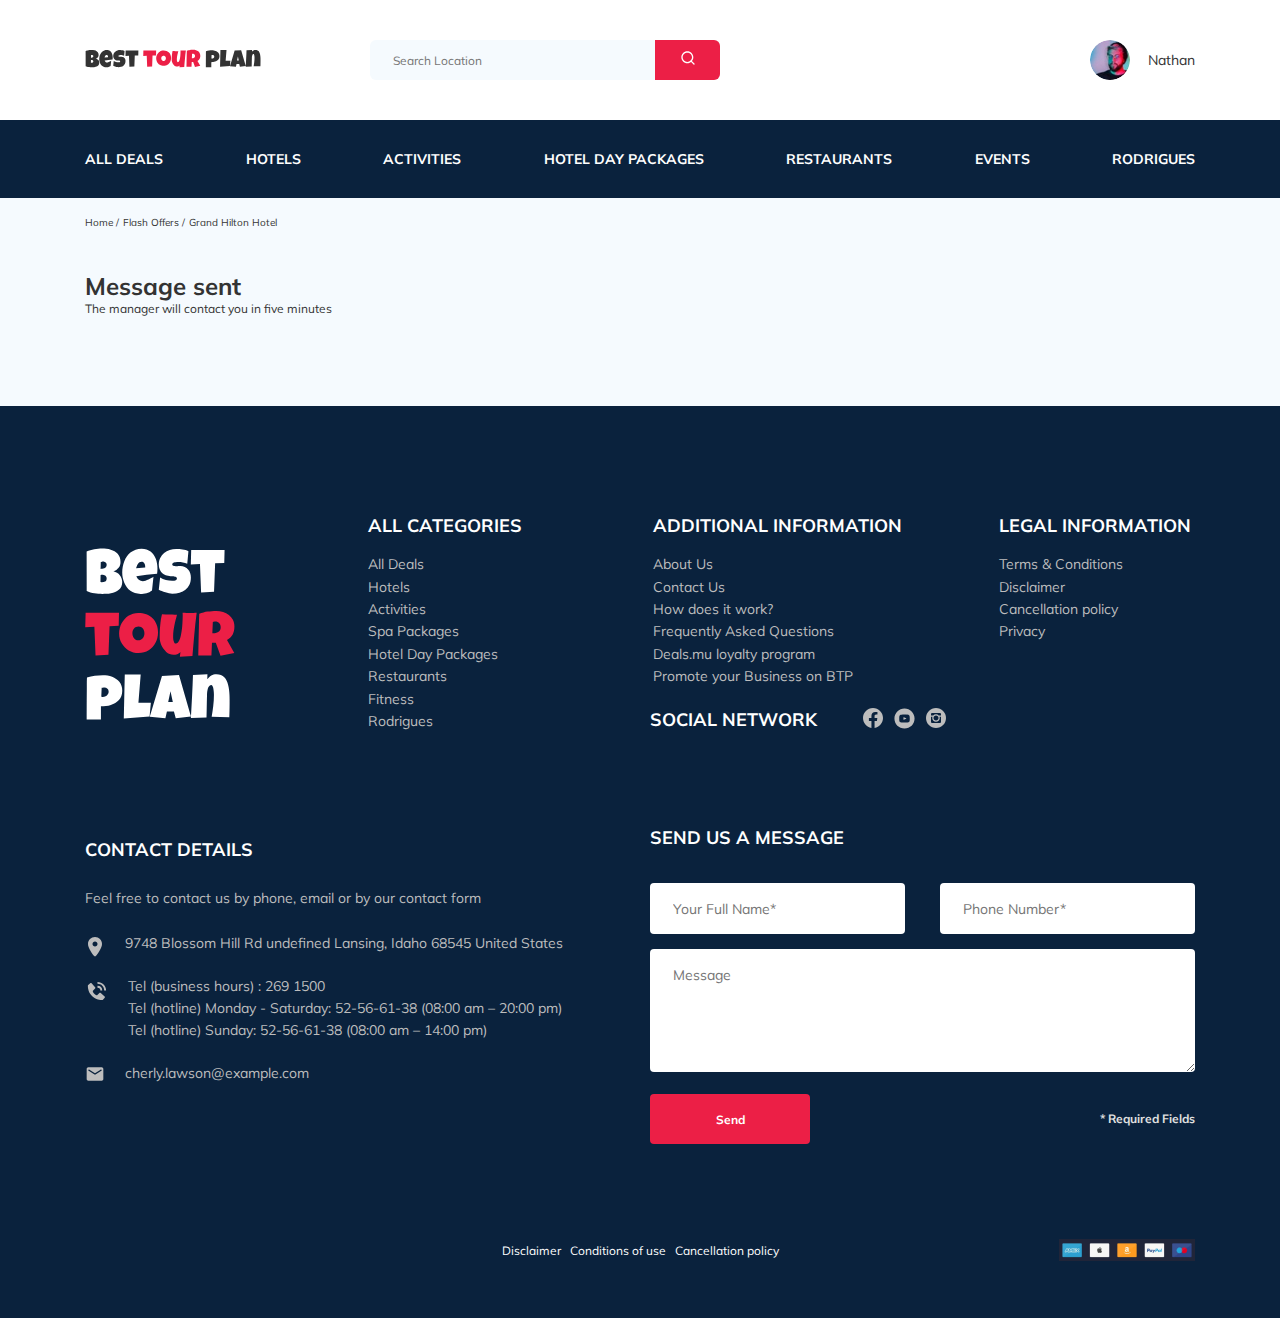
==== thankyou.html @ 899a1e01 "create: added file send to mail of php" ====
<!DOCTYPE html>
<html lang="en">
<head>
  <meta charset="UTF-8">
  <meta http-equiv="X-UA-Compatible" content="IE=edge">
  <meta name="viewport" content="width=device-width, initial-scale=1.0">
  <title>Best Tour Plan - Hotel Booking</title>
  <link rel="stylesheet" href="./css/swiper-bundle.min.css">
  <link rel="stylesheet" href="./css/style.css">
  <link rel="preconnect" href="https://fonts.gstatic.com">
  <link href="https://fonts.googleapis.com/css2?family=Mulish:wght@300;400;600;700&family=Nunito:wght@400;600;800&display=swap" rel="stylesheet">
</head>
<body>
  <header class="navbar navbar_mobile_fixed">
    <div class="container">
      <div class="navbar-top">
        <a href="#" class="logo">
          <img src="img/horizontal-logo.svg" alt="Logo: Best Tour Plan" class="logo__image">
        </a> 

        <form action="#" class="search navbar__search navbar__search_mobile_hidden">
          <input type="text" class="search__input" placeholder="Search Location">
          <button class="search__button">
            <img src="img/search.svg" alt="Icon: search">
          </button>
        </form>

        <a href="#" class="user navbar__user navbar__user_mobile_hidden">
          <img src="img/user.jpg" alt="avatar: Nathan" class="user__avatar">
          <span class="user__name ">Nathan</span>
        </a>

        <button class="menu-button navbar-top__menu-button">
          <span class="menu-button__line"></span>
          <span class="menu-button__line"></span>
          <span class="menu-button__line"></span>
        </button>

      </div>
    </div>
    <!-- /.container -->
    <div class="navbar-menu">
      <div class="container">
        <nav class="navbar-menu__nav">
          <ul class="navbar-menu__items">
            <li class="navbar-menu__item navbar-menu__item_mobile_visible">
              <a href="#" class="user navbar__user navbar__user_mobile_visible">
                <img src="img/user.jpg" alt="avatar: Nathan" class="user__avatar">
                <span class="user__name user__name_light">Nathan</span>
              </a>
            </li>
            <li class="navbar-menu__item navbar-menu__item_mobile_visible">
              <form action="#" class="search navbar__search navbar__search_mobile_visible">
                <input type="text" class="search__input" placeholder="Search Location">
                <button class="search__button">
                  <img src="img/search.svg" alt="Icon: search">
                </button>
              </form>
            </li>
            <li class="navbar-menu__item">
              <a href="#" class="navbar-menu__link">All Deals</a>
            </li>
            <li class="navbar-menu__item">
              <a href="#" class="navbar-menu__link">Hotels</a>
            </li>
            <li class="navbar-menu__item">
              <a href="#" class="navbar-menu__link">Activities</a>
            </li>
            <li class="navbar-menu__item">
              <a href="#" class="navbar-menu__link">Hotel Day Packages</a>
            </li>
            <li class="navbar-menu__item">
              <a href="#" class="navbar-menu__link">Restaurants</a>
            </li>
            <li class="navbar-menu__item">
              <a href="#" class="navbar-menu__link">Events</a>
            </li>
            <li class="navbar-menu__item">
              <a href="#" class="navbar-menu__link">Rodrigues</a>
            </li>
          </ul>
        </nav>
      </div>
    </div>
  </header>

<main class="main">
  <div class="container">

    <nav class="breadcramp">
      <ul class="breadcramp-list">
        <li class="breadcramp-list__item">
          <a href="#" class="breadcramp-list__link">Home</a>
        </li>
        <li class="breadcramp-list__item">
          <a href="#" class="breadcramp-list__link">Flash Offers</a>
        </li>
        <li class="breadcramp-list__item">
          Grand Hilton Hotel
        </li>
      </ul>
    </nav>
<!-- /.breadcramp -->
<section class="hotel">
  <div class="hotel__info hotel-info">
    <div class="hotel-info__info">
     
      <div class="hotel-info__text">
      
        <h1 class="hotel-info__title">Message sent</h1>
        
         </div>
         <p class="hotel-info__description">The manager will contact you in five minutes</p>
    </div>
    <!-- /.hotel-info__info -->

  </div>


</section>

  </div>

</main>
<!-- /.main -->










<footer class="footer">
  <div class="container">
    <div class="footer-wrapper">
      <a href="#" class="footer__logo"><img src="./img/vertical-logo.svg" alt="Logo: Best tour plan" class="logo footer__logo"></a>

      <div class="footer__list footer__categories">
        <h3 class="footer__title">ALL CATEGORIES</h3>
        <ul class="footer__ul">
          <li class="footer__item">
            <a href="#" class="footer__link">All Deals
          </a>
        </li>
          <li class="footer__item">
            <a href="#" class="footer__link">Hotels</a>
          </li>
          <li class="footer__item">
            <a href="#" class="footer__link">Activities</a>
          </li>
          <li class="footer__item">
            <a href="#" class="footer__link">Spa Packages</a>
          </li>
          <li class="footer__item">
            <a href="#" class="footer__link">Hotel Day Packages</a>
          </li>
          <li class="footer__item">
            <a href="#" class="footer__link">Restaurants</a>
          </li>
          <li class="footer__item">
            <a href="#" class="footer__link">Fitness</a>
          </li>
          <li class="footer__item">
            <a href="#" class="footer__link">Rodrigues</a>
          </li>
        </ul>
      </div>
      <!-- /.footer__list footer__categories -->
      <div class="footer__list footer__additional">
        <h3 class="footer__title">ADDITIONAL INFORMATION</h3>
        <ul class="footer__ul">
          <li class="footer__item">
            <a href="#" class="footer__link">About Us</a>
        </li>
          <li class="footer__item">
            <a href="#" class="footer__link">Contact Us</a>
          </li>
          <li class="footer__item">
            <a href="#" class="footer__link">How does it work?</a>
          </li>
          <li class="footer__item">
            <a href="#" class="footer__link">Frequently Asked Questions</a>
          </li>
          <li class="footer__item">
            <a href="#" class="footer__link">Deals.mu loyalty program</a>
          </li>
          <li class="footer__item">
            <a href="#" class="footer__link">Promote your Business on BTP</a>
          </li>
        </ul>
      </div>
      <!-- /.footer__list footer__additional -->
      <div class="footer__social footer__social-network">
        <h3 class="footer__title footer__title-inline">Social Network</h3>
        <div class="footer__social-links">
          <a href="https://www.facebook.com/" target="_blank" class="footer__link"><img src="./img/fb.svg" alt="Icon: Facebook"></a>
          <a href="https://www.youtube.com/" target="_blank" class="footer__link"><img src="./img/yt.svg" alt="Icon: YouTube"></a>
          <a href="https://www.instagram.com/" target="_blank" class="footer__link"><img src="./img/inst.svg" alt="Icon: Instagram"></a>
        </div>
        <!-- /.footer__social-links -->
      </div>
      <!-- /.footer__social-network -->
      <div class="footer__list footer__legal">
        <h3 class="footer__title">LEGAL INFORMATION</h3>
        <ul class="footer__ul">
          <li class="footer__item">
            <a href="#" class="footer__link">Terms & Conditions</a>
        </li>
          <li class="footer__item">
            <a href="#" class="footer__link">Disclaimer</a>
          </li>
          <li class="footer__item">
            <a href="#" class="footer__link">Cancellation policy</a>
          </li>
          <li class="footer__item">
            <a href="#" class="footer__link">Privacy</a>
          </li>
        </ul>
      </div>
      <!-- /.footer__list  footer__legal-->
      <div class="footer__contact-detalis">
        <h3 class="footer__title footer__title-contact">Contact Details</h3>
        <p class="footer__text">Feel free to contact us by phone, email or by our contact form</p>
        <ul class="footer__ul">
          <li class="footer__item footer__item-address">
            <div class="footer__item-wrapper">
              <img src="./img/map.svg" alt="Icon: Map" class="footer__icon">
            </div>
            9748 Blossom Hill Rd undefined Lansing, Idaho 68545 United States
          </li>
          <li class="footer__item footer__item-phone">
            <div class="footer__item-wrapper">
              <img src="./img/contact-phone-call.svg" alt="Icon: phone-call" class="footer__icon">
            </div>
            <div class="footer__phone">
              <a href="tel:2691500" class="footer__phone-call">Tel (business hours) : 269 1500</a>
              <a href="tel:52566138" class="footer__phone-call">Tel (hotline) Monday - Saturday: 52-56-61-38 (08:00 am – 20:00 pm)</a>
              <a href="tel:52566138" class="footer__phone-call">Tel (hotline) Sunday: 52-56-61-38 (08:00 am – 14:00 pm)</a> 
            </div>
            <!-- /.footer__phone -->

          </li>
          <li class="footer__item footer__item-mail">
            <div class="footer__item-wrapper">
              <img src="./img/email.svg" alt="Icon: Email" class="footer__icon">
            </div>
            <a href="mailto:cherly.lawson@example.com" class="footer__mail">cherly.lawson@example.com</a>
            
          </li>
        </ul>
      </div>
      <!-- /.footer__contact-detalis -->
      <div class="footer__contact-form">
        <h3 class="footer__title footer__title-form">Send us a message</h3>
        <form action="send.php" method="POST" class="footer__form">
          <input type="text" class="input footer__input" placeholder="Your Full Name*" name="name">
          <input type="text" class="input footer__input" placeholder="Phone Number*" name="phone">
          <textarea  cols="30" rows="10" class="footer__message" placeholder="Message" name="message"></textarea>
          <div class="footer__form_info">
            <button class="button footer__button" type="submit">Send</button>
            <span class="footer__required">* Required Fields</span>
          </div>


        </form>
      </div>
      <!-- /.footer__contact-form -->
      <div class="footer__info">
        <div class="footer__info-links">
          <a href="#" class="footer__link">Disclaimer</a>
          <a href="#" class="footer__link">Conditions of use</a>
          <a href="#" class="footer__link">Cancellation policy</a>
        </div>
        <img src="./img/pay.png" alt="Phpto: payment" class="footer__pay">
  
      </div>
    </div>

  </div>
  <!-- /.container -->
</footer>
<!-- /.footer -->

<script src="./js/swiper-bundle.min.js"></script>
<script src="https://ajax.googleapis.com/ajax/libs/jquery/1.11.0/jquery.min.js"></script>
<script src="./js/parallax.min.js"></script>
<script src="./js/main.js"></script>

</body>
</html>
---- css/style.css ----
/*! normalize.css v8.0.1 | MIT License | github.com/necolas/normalize.css */
/* Document
   ========================================================================== */
/**
 * 1. Correct the line height in all browsers.
 * 2. Prevent adjustments of font size after orientation changes in iOS.
 */
html {
  line-height: 1.15;
  /* 1 */
  -webkit-text-size-adjust: 100%;
  /* 2 */
}

/* Sections
   ========================================================================== */
/**
 * Remove the margin in all browsers.
 */
body {
  margin: 0;
}

/**
 * Render the `main` element consistently in IE.
 */
main {
  display: block;
}

/**
 * Correct the font size and margin on `h1` elements within `section` and
 * `article` contexts in Chrome, Firefox, and Safari.
 */
h1 {
  font-size: 2em;
  margin: 0.67em 0;
}

/* Grouping content
   ========================================================================== */
/**
 * 1. Add the correct box sizing in Firefox.
 * 2. Show the overflow in Edge and IE.
 */
hr {
  -webkit-box-sizing: content-box;
          box-sizing: content-box;
  /* 1 */
  height: 0;
  /* 1 */
  overflow: visible;
  /* 2 */
}

/**
 * 1. Correct the inheritance and scaling of font size in all browsers.
 * 2. Correct the odd `em` font sizing in all browsers.
 */
pre {
  font-family: monospace, monospace;
  /* 1 */
  font-size: 1em;
  /* 2 */
}

/* Text-level semantics
   ========================================================================== */
/**
 * Remove the gray background on active links in IE 10.
 */
a {
  background-color: transparent;
}

/**
 * 1. Remove the bottom border in Chrome 57-
 * 2. Add the correct text decoration in Chrome, Edge, IE, Opera, and Safari.
 */
abbr[title] {
  border-bottom: none;
  /* 1 */
  text-decoration: underline;
  /* 2 */
  -webkit-text-decoration: underline dotted;
          text-decoration: underline dotted;
  /* 2 */
}

/**
 * Add the correct font weight in Chrome, Edge, and Safari.
 */
b,
strong {
  font-weight: bolder;
}

/**
 * 1. Correct the inheritance and scaling of font size in all browsers.
 * 2. Correct the odd `em` font sizing in all browsers.
 */
code,
kbd,
samp {
  font-family: monospace, monospace;
  /* 1 */
  font-size: 1em;
  /* 2 */
}

/**
 * Add the correct font size in all browsers.
 */
small {
  font-size: 80%;
}

/**
 * Prevent `sub` and `sup` elements from affecting the line height in
 * all browsers.
 */
sub,
sup {
  font-size: 75%;
  line-height: 0;
  position: relative;
  vertical-align: baseline;
}

sub {
  bottom: -0.25em;
}

sup {
  top: -0.5em;
}

/* Embedded content
   ========================================================================== */
/**
 * Remove the border on images inside links in IE 10.
 */
img {
  border-style: none;
}

/* Forms
   ========================================================================== */
/**
 * 1. Change the font styles in all browsers.
 * 2. Remove the margin in Firefox and Safari.
 */
button,
input,
optgroup,
select,
textarea {
  font-family: inherit;
  /* 1 */
  font-size: 100%;
  /* 1 */
  line-height: 1.15;
  /* 1 */
  margin: 0;
  /* 2 */
}

/**
 * Show the overflow in IE.
 * 1. Show the overflow in Edge.
 */
button,
input {
  /* 1 */
  overflow: visible;
}

/**
 * Remove the inheritance of text transform in Edge, Firefox, and IE.
 * 1. Remove the inheritance of text transform in Firefox.
 */
button,
select {
  /* 1 */
  text-transform: none;
}

/**
 * Correct the inability to style clickable types in iOS and Safari.
 */
button,
[type="button"],
[type="reset"],
[type="submit"] {
  -webkit-appearance: button;
}

/**
 * Remove the inner border and padding in Firefox.
 */
button::-moz-focus-inner,
[type="button"]::-moz-focus-inner,
[type="reset"]::-moz-focus-inner,
[type="submit"]::-moz-focus-inner {
  border-style: none;
  padding: 0;
}

/**
 * Restore the focus styles unset by the previous rule.
 */
button:-moz-focusring,
[type="button"]:-moz-focusring,
[type="reset"]:-moz-focusring,
[type="submit"]:-moz-focusring {
  outline: 1px dotted ButtonText;
}

/**
 * Correct the padding in Firefox.
 */
fieldset {
  padding: 0.35em 0.75em 0.625em;
}

/**
 * 1. Correct the text wrapping in Edge and IE.
 * 2. Correct the color inheritance from `fieldset` elements in IE.
 * 3. Remove the padding so developers are not caught out when they zero out
 *    `fieldset` elements in all browsers.
 */
legend {
  -webkit-box-sizing: border-box;
          box-sizing: border-box;
  /* 1 */
  color: inherit;
  /* 2 */
  display: table;
  /* 1 */
  max-width: 100%;
  /* 1 */
  padding: 0;
  /* 3 */
  white-space: normal;
  /* 1 */
}

/**
 * Add the correct vertical alignment in Chrome, Firefox, and Opera.
 */
progress {
  vertical-align: baseline;
}

/**
 * Remove the default vertical scrollbar in IE 10+.
 */
textarea {
  overflow: auto;
}

/**
 * 1. Add the correct box sizing in IE 10.
 * 2. Remove the padding in IE 10.
 */
[type="checkbox"],
[type="radio"] {
  -webkit-box-sizing: border-box;
          box-sizing: border-box;
  /* 1 */
  padding: 0;
  /* 2 */
}

/**
 * Correct the cursor style of increment and decrement buttons in Chrome.
 */
[type="number"]::-webkit-inner-spin-button,
[type="number"]::-webkit-outer-spin-button {
  height: auto;
}

/**
 * 1. Correct the odd appearance in Chrome and Safari.
 * 2. Correct the outline style in Safari.
 */
[type="search"] {
  -webkit-appearance: textfield;
  /* 1 */
  outline-offset: -2px;
  /* 2 */
}

/**
 * Remove the inner padding in Chrome and Safari on macOS.
 */
[type="search"]::-webkit-search-decoration {
  -webkit-appearance: none;
}

/**
 * 1. Correct the inability to style clickable types in iOS and Safari.
 * 2. Change font properties to `inherit` in Safari.
 */
::-webkit-file-upload-button {
  -webkit-appearance: button;
  /* 1 */
  font: inherit;
  /* 2 */
}

/* Interactive
   ========================================================================== */
/*
 * Add the correct display in Edge, IE 10+, and Firefox.
 */
details {
  display: block;
}

/*
 * Add the correct display in all browsers.
 */
summary {
  display: list-item;
}

/* Misc
   ========================================================================== */
/**
 * Add the correct display in IE 10+.
 */
template {
  display: none;
}

/**
 * Add the correct display in IE 10.
 */
[hidden] {
  display: none;
}

* {
  -webkit-box-sizing: border-box;
          box-sizing: border-box;
}

body {
  font-family: "Mulish", sans-serif;
  font-size: 14px;
  background-color: #F5FAFE;
  color: #333333;
}

input {
  font-family: "Mulish", sans-serif;
}

.container {
  max-width: 1110px;
  margin: auto;
}

img {
  max-width: 100%;
}

.navbar {
  background-color: #ffffff;
}

.navbar-top {
  display: -webkit-box;
  display: -ms-flexbox;
  display: flex;
  -webkit-box-align: center;
      -ms-flex-align: center;
          align-items: center;
  -webkit-box-pack: justify;
      -ms-flex-pack: justify;
          justify-content: space-between;
  padding-top: 40px;
  padding-bottom: 40px;
}

.navbar-top__menu-button {
  display: none;
}

.navbar__search {
  margin-right: auto;
  margin-left: 108px;
}

.navbar-menu {
  background-color: #0A223D;
}

.navbar-menu__nav {
  padding: 31px 0;
}

.navbar-menu__items {
  list-style-type: none;
  margin: 0;
  padding: 0;
  display: -webkit-box;
  display: -ms-flexbox;
  display: flex;
  -webkit-box-align: center;
      -ms-flex-align: center;
          align-items: center;
  -webkit-box-pack: justify;
      -ms-flex-pack: justify;
          justify-content: space-between;
}

.navbar-menu__link {
  text-decoration: none;
  color: #FFFFFF;
  text-transform: uppercase;
  font-weight: bold;
}

.navbar-menu__item_mobile_visible {
  display: none;
}

.logo {
  width: 177px;
}

.search {
  display: -webkit-box;
  display: -ms-flexbox;
  display: flex;
  position: relative;
  overflow: hidden;
  border-radius: 6px;
  height: 40px;
}

.search__input {
  width: 350px;
  height: 100%;
  padding-left: 23px;
  padding-right: 75px;
  background: #F5FAFE;
  border: none;
  font-size: 12px;
  line-height: 15px;
  color: #333333;
}

.search__button {
  position: absolute;
  top: 0;
  right: 0;
  height: 100%;
  width: 65px;
  border: none;
  background-color: #EC1F46;
}

.user {
  display: -webkit-box;
  display: -ms-flexbox;
  display: flex;
  -webkit-box-align: center;
      -ms-flex-align: center;
          align-items: center;
  text-decoration: none;
}

.user__avatar {
  width: 40px;
  height: 40px;
  border-radius: 50%;
  -o-object-fit: cover;
     object-fit: cover;
}

.user__name {
  padding-left: 18px;
  font-size: 14px;
  line-height: 18px;
  color: #333333;
}

.breadcramp {
  padding-top: 18px;
  padding-bottom: 19px;
}

.breadcramp-list {
  display: -webkit-box;
  display: -ms-flexbox;
  display: flex;
  -webkit-box-align: center;
      -ms-flex-align: center;
          align-items: center;
  list-style: none;
  margin: 0;
  padding: 0;
}

.breadcramp-list__item {
  font-size: 10px;
  line-height: 13px;
}

.breadcramp-list__item:not(:last-child)::after {
  content: '/';
  margin-right: 4px;
}

.breadcramp-list__link {
  text-decoration: none;
  color: inherit;
}

.hotel {
  padding-top: 23px;
  padding-bottom: 70px;
}

.hotel-info {
  display: -webkit-box;
  display: -ms-flexbox;
  display: flex;
  -webkit-box-align: center;
      -ms-flex-align: center;
          align-items: center;
  -webkit-box-pack: justify;
      -ms-flex-pack: justify;
          justify-content: space-between;
  padding-bottom: 20px;
}

.hotel-info__stars {
  margin-bottom: 4px;
}

.hotel-info__text {
  display: -webkit-box;
  display: -ms-flexbox;
  display: flex;
  -webkit-box-align: center;
      -ms-flex-align: center;
          align-items: center;
  -ms-flex-wrap: wrap;
      flex-wrap: wrap;
}

.hotel-info__title {
  margin: 0;
  margin-right: 15px;
  font-size: 24px;
  line-height: 30px;
}

.hotel-info__description {
  margin: 0;
  font-size: 12px;
  line-height: 15px;
}

.hotel-info__offer {
  padding: 3px 9px;
  background-color: #EC1F46;
  border-radius: 3px;
  color: #FFFFFF;
  font-size: 10px;
  line-height: 13px;
}

.hotel-info__rating {
  display: -webkit-box;
  display: -ms-flexbox;
  display: flex;
  -webkit-box-orient: vertical;
  -webkit-box-direction: normal;
      -ms-flex-direction: column;
          flex-direction: column;
  -webkit-box-align: center;
      -ms-flex-align: center;
          align-items: center;
  padding: 9px 7px 6px 7px;
  background-color: #EC1F46;
  border-radius: 3px;
  color: #FFFFFF;
}

.hotel-lead {
  display: -webkit-box;
  display: -ms-flexbox;
  display: flex;
  -webkit-box-pack: justify;
      -ms-flex-pack: justify;
          justify-content: space-between;
}

.hotel-wrap {
  display: -webkit-box;
  display: -ms-flexbox;
  display: flex;
  -webkit-box-orient: vertical;
  -webkit-box-direction: normal;
      -ms-flex-direction: column;
          flex-direction: column;
  -webkit-box-pack: justify;
      -ms-flex-pack: justify;
          justify-content: space-between;
}

.stars {
  display: -webkit-box;
  display: -ms-flexbox;
  display: flex;
  width: 100%;
}

.stars__star {
  margin-right: 2px;
}

.rating__text {
  font-size: 8px;
  line-height: 10px;
}

.rating__counter {
  font-weight: bold;
  font-size: 14px;
  line-height: 18px;
}

.hotel-lead__container {
  width: 100%;
  height: 100%;
  position: relative;
  border-radius: 8px;
}

.hotel-lead__container::after {
  content: '';
  position: absolute;
  width: 100%;
  height: 100%;
  top: 0;
  bottom: 0;
  right: 0;
  left: 0;
  background: -webkit-gradient(linear, left top, left bottom, from(rgba(0, 122, 223, 0.48)), to(rgba(255, 255, 255, 0.128)));
  background: linear-gradient(180deg, rgba(0, 122, 223, 0.48) 0%, rgba(255, 255, 255, 0.128) 100%);
  z-index: 1;
}

.hotel-lead__slider {
  width: 728px;
  height: 450px;
}

.hotel-lead__slide {
  display: -webkit-box;
  display: -ms-flexbox;
  display: flex;
}

.hotel-lead__slide img {
  width: 100%;
  -o-object-fit: cover;
     object-fit: cover;
}

.slider-button {
  position: absolute;
  z-index: 2;
  top: 50%;
  -webkit-transform: translateY(-50%);
          transform: translateY(-50%);
  width: 30px;
  height: 30px;
  border: none;
  cursor: pointer;
  background-repeat: no-repeat;
  background-position: center;
  background-size: 10px;
  background-color: transparent;
}

.slider-button_navigate_next {
  right: 18px;
  background-image: url(../img/arrow-next.svg);
}

.slider-button_navigate_prev {
  left: 18px;
  background-image: url(../img/arrow-prev.svg);
}

.booking {
  background-color: #0A223D;
  width: 350px;
  min-height: 210px;
  padding: 29px 29px 26px 26px;
  border-radius: 8px;
  font-family: "Nunito", sans-serif;
  color: #FFFFFF;
}

.booking__info {
  display: -webkit-box;
  display: -ms-flexbox;
  display: flex;
  -webkit-box-pack: justify;
      -ms-flex-pack: justify;
          justify-content: space-between;
  -webkit-box-align: center;
      -ms-flex-align: center;
          align-items: center;
  margin-bottom: 9px;
}

.booking-price {
  display: -webkit-box;
  display: -ms-flexbox;
  display: flex;
  -webkit-box-orient: vertical;
  -webkit-box-direction: normal;
      -ms-flex-direction: column;
          flex-direction: column;
}

.booking-price__start {
  font-size: 10px;
  line-height: 14px;
}

.booking-price__pricetag {
  font-size: 24px;
  line-height: 33px;
}

.booking-price__per-room {
  font-size: 12px;
  line-height: 16px;
}

.booking__call-center {
  display: -webkit-box;
  display: -ms-flexbox;
  display: flex;
  -webkit-box-pack: justify;
      -ms-flex-pack: justify;
          justify-content: space-between;
  margin-bottom: 17px;
  font-size: 18px;
  line-height: 25px;
}

.booking__button {
  padding: 13px 84px;
  font-size: 14px;
  line-height: 19px;
  font-family: Nunito;
  border: none;
  background: #EC1F46;
  border-radius: 4px;
  color: #FFFFFF;
  cursor: pointer;
}

.call-center__number {
  text-decoration: none;
  color: inherit;
}

.call-center__icon {
  margin-right: 8px;
}

.person-room__text {
  -webkit-box-align: center;
      -ms-flex-align: center;
          align-items: center;
  display: -webkit-box;
  display: -ms-flexbox;
  display: flex;
  margin-bottom: 8px;
  font-size: 12px;
  line-height: 16px;
}

.person-room__icon {
  margin-right: 9px;
}

.person-room__icon-home {
  margin-right: 14px;
}

.map {
  width: 347px;
  height: 213px;
  border-radius: 10px;
}

iframe {
  width: 100%;
  height: 100%;
}

.other-packages {
  padding-top: 40px;
  padding-bottom: 70px;
}

.other-packages__title {
  font-weight: bold;
  font-size: 36px;
  line-height: 45px;
  text-align: center;
  text-transform: uppercase;
  margin: 0;
  margin-bottom: 65px;
}

.other-packages__offer {
  -webkit-box-ordinal-group: 0;
      -ms-flex-order: -1;
          order: -1;
  z-index: 2;
  padding: 3px 9px;
  background-color: #EC1F46;
  border-radius: 3px;
  color: #FFFFFF;
  font-size: 10px;
  line-height: 13px;
}

.other-packages__card {
  display: -webkit-box;
  display: -ms-flexbox;
  display: flex;
  max-width: 730px;
}

.newsletter {
  position: relative;
  padding: 98px 0 87px 0;
  background-repeat: no-repeat;
  background-position: center;
  background-size: cover;
}

.newsletter::before {
  content: '';
  position: absolute;
  top: 0;
  left: 0;
  right: 0;
  bottom: 0;
  width: 100%;
  height: 100%;
  background-color: rgba(10, 34, 61, 0.8);
}

.newsletter-container {
  position: relative;
  display: -webkit-box;
  display: -ms-flexbox;
  display: flex;
  -webkit-box-align: center;
      -ms-flex-align: center;
          align-items: center;
  -webkit-box-pack: justify;
      -ms-flex-pack: justify;
          justify-content: space-between;
  max-width: 731px;
  margin: auto;
}

.newsletter-title {
  color: #FFFFFF;
  font-weight: 300;
  font-size: 24px;
  line-height: 30px;
  margin: 0;
}

.newsletter-title__strong {
  display: block;
  font-weight: 600;
  font-size: 36px;
  line-height: 45px;
  text-transform: uppercase;
}

.subscribe {
  position: relative;
  width: 350px;
  height: 55px;
  border-radius: 4px;
  overflow: hidden;
}

.subscribe__input {
  position: absolute;
  width: 100%;
  height: 100%;
  border: none;
  padding-left: 33px;
  padding-right: 75px;
  font-weight: 300;
  font-size: 14px;
  line-height: 18px;
  color: #BDBDBD;
}

.subscribe__button {
  position: absolute;
  min-width: 65px;
  right: 0;
  top: 0;
  height: 100%;
  border: none;
  background-color: #EC1F46;
  color: #FFFFFF;
  font-size: 12px;
  line-height: 15px;
  text-overflow: ellipsis;
  white-space: nowrap;
  overflow: hidden;
  cursor: pointer;
}

.parallax-window {
  background: transparent;
  background-position: center;
  background-size: cover;
}

.reviews {
  padding: 40px 0 70px 0;
}

.reviews__container {
  position: relative;
}

.reviews-title {
  display: -webkit-box;
  display: -ms-flexbox;
  display: flex;
  -webkit-box-pack: center;
      -ms-flex-pack: center;
          justify-content: center;
  font-weight: bold;
  font-size: 36px;
  line-height: 45px;
  text-align: center;
  text-transform: uppercase;
  margin: 0;
}

.reviews-slider {
  width: 731px;
}

.reviews-slider__item {
  position: relative;
  display: -webkit-box;
  display: -ms-flexbox;
  display: flex;
  -webkit-box-orient: vertical;
  -webkit-box-direction: normal;
      -ms-flex-direction: column;
          flex-direction: column;
  -webkit-box-align: center;
      -ms-flex-align: center;
          align-items: center;
  background-color: #ffffff;
  border-radius: 8px;
  margin-top: 115px;
  padding: 0 95px 30px 99px;
}

.reviews-slider__item:before {
  content: '';
  position: absolute;
  left: 62px;
  top: 13px;
  width: 70px;
  height: 48px;
  background-image: url(../img/quote-left.svg);
  background-repeat: no-repeat;
}

.reviews-slider__item:after {
  content: '';
  position: absolute;
  right: 60px;
  top: 118px;
  width: 70px;
  height: 48px;
  background-image: url(../img/quote-right.svg);
  background-repeat: no-repeat;
}

.reviews-slider__profile {
  display: -webkit-box;
  display: -ms-flexbox;
  display: flex;
  -webkit-box-orient: vertical;
  -webkit-box-direction: normal;
      -ms-flex-direction: column;
          flex-direction: column;
  -webkit-box-align: center;
      -ms-flex-align: center;
          align-items: center;
  margin-top: -45px;
  margin-bottom: 32px;
}

.reviews-slider__avatar {
  width: 90px;
  height: 90px;
  border-radius: 50%;
  -o-object-fit: cover;
     object-fit: cover;
  margin-bottom: 9px;
}

.reviews-slider__username {
  font-style: normal;
  font-weight: bold;
  font-size: 12px;
  line-height: 15px;
  margin: 0;
  margin-bottom: 10px;
  color: #EC1F46;
}

.reviews-slider__date {
  font-style: normal;
  font-weight: normal;
  font-size: 10px;
  line-height: 13px;
  margin-bottom: 4px;
  color: #000000;
}

.reviews-slider__text {
  text-align: left;
  font-style: normal;
  font-weight: normal;
  font-size: 12px;
  line-height: 160%;
  text-align: justify;
  color: #333333;
  margin: 0;
}

.reviews__stars {
  -webkit-box-pack: center;
      -ms-flex-pack: center;
          justify-content: center;
}

.reviews__button {
  position: absolute;
  z-index: 2;
  top: 60%;
  -webkit-transform: translateY(-50%);
          transform: translateY(-50%);
  width: 30px;
  height: 30px;
  border: none;
  cursor: pointer;
  background-repeat: no-repeat;
  background-position: center;
  background-size: 10px;
  background-color: transparent;
}

.reviews__button-prev {
  background-image: url(../img/gray-arrow-prev.svg);
  margin-left: 20px;
}

.reviews__button-next {
  right: 0;
  background-image: url(../img/gray-arrow-next.svg);
  margin-right: 20px;
}

.activities {
  padding: 60px 0 98px 0;
}

.activities__title {
  margin: 0;
  font-style: normal;
  font-weight: bold;
  font-size: 24px;
  line-height: 30px;
  margin-bottom: 57px;
  text-transform: uppercase;
}

.activities__cards {
  display: -webkit-box;
  display: -ms-flexbox;
  display: flex;
  -webkit-box-pack: justify;
      -ms-flex-pack: justify;
          justify-content: space-between;
}

.activities-card {
  position: relative;
  display: -webkit-box;
  display: -ms-flexbox;
  display: flex;
  -webkit-box-orient: vertical;
  -webkit-box-direction: normal;
      -ms-flex-direction: column;
          flex-direction: column;
  width: 255px;
  height: 255px;
  border-radius: 6px;
  overflow: hidden;
  padding: 24px 26px;
}

.activities-card::before {
  content: '';
  position: absolute;
  top: 0;
  left: 0;
  right: 0;
  bottom: 0;
  background: linear-gradient(179.83deg, rgba(196, 196, 196, 0) 35.34%, #0A223D 99.85%);
  z-index: -1;
}

.activities-card__title {
  font-style: normal;
  font-weight: bold;
  font-size: 16px;
  line-height: 20px;
  color: #FFFFFF;
  margin-top: auto;
  margin-bottom: 18px;
}

.activities-card__button {
  width: 100px;
  height: 30px;
  color: #FFFFFF;
  font-family: "Nunito", sans-serif;
  font-style: normal;
  font-weight: 600;
  font-size: 12px;
  line-height: 16px;
  background-color: #EC1F46;
  border: none;
  border-radius: 4px;
  cursor: pointer;
}

.activities__image {
  position: absolute;
  height: 100%;
  width: 100%;
  left: 0;
  right: 0;
  top: 0;
  bottom: 0;
  -o-object-fit: cover;
     object-fit: cover;
  z-index: -2;
  border-radius: 6px;
}

.footer {
  background-color: #0A223D;
  color: #FFFFFF;
  padding: 108px 0 46px 0;
}

.footer-wrapper {
  display: -ms-grid;
  display: grid;
  -ms-grid-columns: (minmax(min-content, 1fr))[4];
      grid-template-columns: repeat(4, minmax(-webkit-min-content, 1fr));
      grid-template-columns: repeat(4, minmax(min-content, 1fr));
  grid-gap: 20px;
  grid-auto-rows: minmax(43px, -webkit-min-content);
  grid-auto-rows: minmax(43px, min-content);
  -webkit-box-align: start;
      -ms-flex-align: start;
          align-items: start;
}

.footer__logo {
  width: 150px;
  -ms-grid-row: 1;
  -ms-grid-row-span: 2;
  grid-row: 1 / 3;
  margin-top: 17px;
}

.footer__categories {
  -ms-grid-row: 1;
  -ms-grid-row-span: 3;
  grid-row: 1 / 4;
}

.footer__additional {
  margin-left: 3px;
}

.footer__social {
  -ms-flex-line-pack: center;
      align-content: center;
}

.footer__social-links {
  display: -webkit-box;
  display: -ms-flexbox;
  display: flex;
  -webkit-box-align: center;
      -ms-flex-align: center;
          align-items: center;
  min-width: 83px;
  -webkit-box-pack: justify;
      -ms-flex-pack: justify;
          justify-content: space-between;
}

.footer__social-network {
  display: -webkit-box;
  display: -ms-flexbox;
  display: flex;
  -ms-flex-line-pack: center;
      align-content: center;
  -webkit-box-align: center;
      -ms-flex-align: center;
          align-items: center;
  -ms-grid-row: 2;
  -ms-grid-row-span: 2;
  grid-row: 2 / 4;
  grid-column: span 2;
}

.footer__legal {
  margin-left: 66px;
}

.footer__contact-detalis {
  grid-column: span 2;
  margin-top: 4px;
}

.footer__contact-form {
  grid-column: span 2;
  margin-top: -8px;
  margin-bottom: 65px;
}

.footer__form {
  display: -webkit-box;
  display: -ms-flexbox;
  display: flex;
  -webkit-box-align: center;
      -ms-flex-align: center;
          align-items: center;
  -webkit-box-pack: justify;
      -ms-flex-pack: justify;
          justify-content: space-between;
  -ms-flex-wrap: wrap;
      flex-wrap: wrap;
}

.footer__form_info {
  display: -webkit-box;
  display: -ms-flexbox;
  display: flex;
  -webkit-box-pack: justify;
      -ms-flex-pack: justify;
          justify-content: space-between;
  -ms-flex-preferred-size: 100%;
      flex-basis: 100%;
  -webkit-box-align: center;
      -ms-flex-align: center;
          align-items: center;
}

.footer__ul {
  padding: 0;
  margin: 0;
  list-style: none;
}

.footer__title {
  font-style: normal;
  font-weight: bold;
  font-size: 18px;
  line-height: 23px;
  margin: 0;
  margin-bottom: 16px;
  text-transform: uppercase;
}

.footer__title-inline {
  margin: 0 46px 0 0;
}

.footer__title-contact {
  margin-bottom: 29px;
}

.footer__title-form {
  margin-bottom: 34px;
}

.footer__item {
  display: -webkit-box;
  display: -ms-flexbox;
  display: flex;
  -webkit-box-align: start;
      -ms-flex-align: start;
          align-items: flex-start;
  font-style: normal;
  font-weight: normal;
  font-size: 14px;
  line-height: 160%;
  color: #BDBDBD;
}

.footer__item-wrapper {
  display: -webkit-box;
  display: -ms-flexbox;
  display: flex;
  -webkit-box-pack: center;
      -ms-flex-pack: center;
          justify-content: center;
  min-width: 20px;
  margin-right: 20px;
}

.footer__item-address {
  margin-bottom: 18px;
}

.footer__item-phone {
  margin-bottom: 20px;
}

.footer__icon {
  margin-top: 5px;
}

.footer__text {
  margin: 0;
  margin-bottom: 26px;
  color: #BDBDBD;
}

.footer__link {
  text-decoration: none;
  color: inherit;
}

.footer__phone {
  display: -webkit-box;
  display: -ms-flexbox;
  display: flex;
  -webkit-box-orient: vertical;
  -webkit-box-direction: normal;
      -ms-flex-direction: column;
          flex-direction: column;
  color: #BDBDBD;
}

.footer__phone-call {
  color: inherit;
  text-decoration: none;
}

.footer__mail {
  color: inherit;
  text-decoration: none;
}

.footer__input {
  background-color: #FFFFFF;
  border-radius: 4px;
  border: none;
  padding: 18px 23px 17px 23px;
  min-width: 255px;
  margin-bottom: 15px;
}

.footer__message {
  background-color: #FFFFFF;
  border-radius: 4px;
  border: none;
  padding: 18px 23px;
  -ms-flex-preferred-size: 100%;
      flex-basis: 100%;
  max-height: 123px;
  margin-bottom: 22px;
}

.footer__button {
  min-width: 160px;
  min-height: 50px;
  padding: 18px 65px 17px 66px;
  background-color: #EC1F46;
  font-style: normal;
  font-weight: bold;
  font-size: 12px;
  line-height: 15px;
  border-radius: 4px;
  border: none;
  color: #FFFFFF;
  cursor: pointer;
}

.footer__required {
  font-style: normal;
  font-weight: bold;
  font-size: 12px;
  line-height: 15px;
  color: #E0E0E0;
}

.footer__info {
  -ms-grid-row: 5;
  grid-row: 5;
  -ms-grid-column: 2;
  -ms-grid-column-span: 3;
  grid-column: 2 / 5;
  display: -webkit-box;
  display: -ms-flexbox;
  display: flex;
  -webkit-box-pack: justify;
      -ms-flex-pack: justify;
          justify-content: space-between;
  display: flex;
  -ms-flex-line-pack: center;
      align-content: center;
  -ms-flex-item-align: center;
      align-self: center;
  -webkit-box-align: center;
      -ms-flex-align: center;
          align-items: center;
}

.footer__info-links {
  display: -webkit-box;
  display: -ms-flexbox;
  display: flex;
  -webkit-box-pack: space-evenly;
      -ms-flex-pack: space-evenly;
          justify-content: space-evenly;
  font-style: normal;
  font-weight: normal;
  font-size: 12px;
  line-height: 15px;
  min-width: 295px;
  margin-left: 125px;
}

@media (max-width: 1200px) {
  .container {
    max-width: 960px;
  }
  .slider {
    width: 580px;
  }
  .activities-card {
    width: 228px;
    height: 228px;
  }
  .footer__input {
    min-width: 220px;
  }
}

@media (max-width: 992px) {
  .container {
    max-width: 700px;
  }
  .logo {
    width: 132px;
  }
  .navbar-top {
    padding: 30px 0;
  }
  .navbar__search {
    margin-left: auto;
  }
  .navbar-menu__nav {
    padding: 22px 0;
  }
  .navbar-menu__link {
    font-size: 12px;
    line-height: 15px;
  }
  .search {
    width: 340px;
  }
  .hotel {
    padding-bottom: 59px;
  }
  .hotel-lead {
    -webkit-box-orient: vertical;
    -webkit-box-direction: normal;
        -ms-flex-direction: column;
            flex-direction: column;
  }
  .hotel-wrap {
    -webkit-box-orient: horizontal;
    -webkit-box-direction: normal;
        -ms-flex-direction: row;
            flex-direction: row;
  }
  .slider {
    width: 100%;
    margin-bottom: 30px;
  }
  .booking {
    padding-left: 23px;
    padding-right: 22px;
    width: 340px;
  }
  .booking__info {
    margin-bottom: 7px;
  }
  .map {
    width: 340px;
    height: 210px;
  }
  .reviews-title {
    font-size: 30px;
    line-height: 38px;
  }
  .reviews-slider {
    width: 579px;
  }
  .reviews-slider__item {
    margin-top: 95px;
    padding: 0 60px 30px 64px;
  }
  .reviews__button-prev {
    margin: 0;
  }
  .reviews__button-next {
    margin: 0;
  }
  .newsletter {
    padding: 92px 0 93px 0;
  }
  .activities {
    padding: 50px 0 48px 0;
  }
  .activities__cards {
    -ms-flex-wrap: wrap;
        flex-wrap: wrap;
  }
  .activities-card {
    width: 339px;
    min-height: 255px;
    padding: 24px 26px 24px 26px;
    margin-bottom: 20px;
  }
  .footer {
    padding: 73px 0 23px 0;
  }
  .footer-wrapper {
    -ms-grid-columns: (minmax(min-content, 1fr))[3];
        grid-template-columns: repeat(3, minmax(-webkit-min-content, 1fr));
        grid-template-columns: repeat(3, minmax(min-content, 1fr));
    grid-gap: 50px;
  }
  .footer__logo {
    -ms-grid-row: 1;
    -ms-grid-row-span: 1;
    grid-row: 1 / 2;
    margin: 0;
    width: 97px;
  }
  .footer__social-network {
    -ms-grid-row: 1;
    -ms-grid-row-span: 1;
    grid-row: 1 / 2;
    grid-column: span 3;
    -ms-flex-item-align: center;
        -ms-grid-row-align: center;
        align-self: center;
    margin-left: -16px;
    margin-top: 7px;
  }
  .footer__legal {
    margin-left: 0px;
    white-space: nowrap;
  }
  .footer__categories {
    -ms-grid-row: 2;
    -ms-grid-row-span: 1;
    grid-row: 2 / 3;
    white-space: nowrap;
  }
  .footer__additional {
    margin-left: 0;
    white-space: nowrap;
    -ms-grid-column-align: end;
        justify-self: end;
  }
  .footer__contact-detalis {
    grid-column: span 4;
    -ms-grid-row: 3;
    grid-row: 3;
  }
  .footer__contact-form {
    grid-column: span 3;
    -ms-grid-row: 4;
    grid-row: 4;
    margin-top: 13px;
    margin-left: 0;
    margin-bottom: 0px;
  }
  .footer__form {
    -webkit-box-pack: start;
        -ms-flex-pack: start;
            justify-content: flex-start;
  }
  .footer__form_info {
    -ms-flex-preferred-size: 79%;
        flex-basis: 79%;
  }
  .footer__input {
    padding: 18px 23px 14px 23px;
    min-width: 255px;
    margin-right: 30px;
  }
  .footer__message {
    -ms-flex-preferred-size: 79%;
        flex-basis: 79%;
  }
  .footer__info {
    -ms-grid-column: 1;
    -ms-grid-column-span: 3;
    grid-column: 1 / 4;
  }
  .footer__info-links {
    margin-left: 0;
    -webkit-box-pack: justify;
        -ms-flex-pack: justify;
            justify-content: space-between;
  }
}

@media (max-width: 768px) {
  .breadcramp {
    padding-top: 10px;
  }
  .hotel {
    padding-bottom: 60px;
  }
  .activities-card {
    width: 333px;
    height: 255px;
  }
  .reviews {
    padding-bottom: 60px;
  }
  .footer-wrapper {
    -ms-grid-columns: (minmax(min-content, 1fr))[2];
        grid-template-columns: repeat(2, minmax(-webkit-min-content, 1fr));
        grid-template-columns: repeat(2, minmax(min-content, 1fr));
  }
}

@media (max-width: 767px) {
  .container {
    max-width: 85%;
  }
  .search {
    width: 300px;
  }
  .slider {
    height: 400px;
  }
  .booking {
    width: 48%;
  }
  .booking__button {
    width: 100%;
    max-height: 45px;
    padding: 13px 55px;
  }
  .map {
    width: 48%;
  }
  .newsletter__subscribe {
    max-width: 310px;
  }
  .reviews-slider {
    width: 560px;
  }
  .reviews-slider__item:before, .reviews-slider__item:after {
    display: none;
  }
  .activities-card {
    width: 300px;
    height: 255px;
  }
  .footer-wrapper {
    grid-gap: 20px;
  }
  .footer__form_info {
    -ms-flex-preferred-size: 86%;
        flex-basis: 86%;
  }
  .footer__message {
    -ms-flex-preferred-size: 86%;
        flex-basis: 86%;
  }
}

@media (max-width: 740px) {
  body {
    padding-top: 78px;
  }
  .navbar_mobile_fixed {
    position: fixed;
    left: 0;
    top: 0;
    right: 0;
    z-index: 99;
  }
  .navbar__search_mobile_hidden, .navbar__user_mobile_hidden {
    display: none;
  }
  .navbar__search_mobile_visible, .navbar__user_mobile_visible {
    display: -webkit-box;
    display: -ms-flexbox;
    display: flex;
  }
  .navbar__user {
    -webkit-box-orient: vertical;
    -webkit-box-direction: normal;
        -ms-flex-direction: column;
            flex-direction: column;
    -webkit-box-pack: center;
        -ms-flex-pack: center;
            justify-content: center;
  }
  .navbar__search_mobile_visible {
    margin-bottom: 19px;
  }
  .navbar-menu {
    display: none;
    position: fixed;
    left: 0;
    right: 0;
    bottom: 0;
    top: 77px;
    padding: 11px;
    padding-bottom: 68px;
    height: 498px;
  }
  .navbar-menu__items {
    -webkit-box-orient: vertical;
    -webkit-box-direction: normal;
        -ms-flex-direction: column;
            flex-direction: column;
  }
  .navbar-menu__item {
    margin-bottom: 20px;
  }
  .navbar-menu__item_mobile_visible {
    display: block;
  }
  .navbar-menu--visible {
    display: block;
  }
  .navbar-top__menu-button {
    display: -webkit-box;
    display: -ms-flexbox;
    display: flex;
  }
  .menu-button {
    display: -webkit-box;
    display: -ms-flexbox;
    display: flex;
    width: 16px;
    height: 11px;
    padding: 0;
    -webkit-box-align: center;
        -ms-flex-align: center;
            align-items: center;
    -webkit-box-pack: justify;
        -ms-flex-pack: justify;
            justify-content: space-between;
    -webkit-box-orient: vertical;
    -webkit-box-direction: normal;
        -ms-flex-direction: column;
            flex-direction: column;
    border: none;
    background-color: #fff;
    cursor: pointer;
  }
  .menu-button__line {
    width: 16px;
    height: 1px;
    background-color: #333333;
  }
  .user__name_light {
    color: #FFFFFF;
    padding-left: 0;
    margin-top: 10px;
    margin-bottom: 7px;
  }
  .hotel {
    padding-top: 5px;
  }
  .hotel-info__info {
    width: 100%;
  }
  .hotel-info__offer {
    -webkit-box-ordinal-group: 0;
        -ms-flex-order: -1;
            order: -1;
    margin-bottom: 10px;
  }
  .hotel-info__text {
    -webkit-box-pack: justify;
        -ms-flex-pack: justify;
            justify-content: space-between;
  }
  .hotel-info__stars {
    -ms-flex-preferred-size: content;
        flex-basis: content;
    width: unset;
  }
  .hotel-info__title {
    width: 100%;
    margin: 0;
  }
  .rating {
    display: none;
  }
  .slider {
    height: 350px;
  }
  .reviews-slider {
    max-width: 500px;
  }
  .reviews-slider__item {
    padding: 0 50px 28px 54px;
  }
  .activities-card {
    width: 290px;
    height: 255px;
  }
}

@media (max-width: 711px) {
  .booking__button {
    padding: 13px 40px;
  }
  .newsletter__subscribe {
    max-width: 290px;
  }
  .reviews-slider {
    max-width: 450px;
  }
  .reviews-slider__item {
    padding: 0 40px 28px 40px;
  }
  .activities-card {
    width: 285px;
    height: 255px;
  }
  .footer-wrapper {
    -ms-grid-row: 3;
    grid-row: 3;
    white-space: nowrap;
  }
  .footer__social-network {
    margin-left: -156px;
  }
  .footer__legal {
    -ms-grid-row: 3;
    grid-row: 3;
    white-space: normal;
  }
  .footer__categories {
    -ms-grid-row: 2;
    -ms-grid-row-span: 1;
    grid-row: 2 / 3;
    white-space: nowrap;
  }
  .footer__additional {
    white-space: nowrap;
  }
  .footer__contact-detalis {
    -ms-grid-row: 4;
    grid-row: 4;
  }
  .footer__contact-form {
    -ms-grid-row: 5;
    grid-row: 5;
  }
  .footer__form_info {
    -ms-flex-preferred-size: 88%;
        flex-basis: 88%;
  }
  .footer__input {
    -ms-flex-preferred-size: 88%;
        flex-basis: 88%;
  }
  .footer__message {
    -ms-flex-preferred-size: 88%;
        flex-basis: 88%;
  }
  .footer__info {
    -ms-grid-row: 6;
    grid-row: 6;
    -ms-grid-column: 1;
    -ms-grid-column-span: 5;
    grid-column: 1 / 6;
  }
}

@media (max-width: 689px) {
  .activities-card {
    width: 280px;
    height: 255px;
  }
  .footer__social-network {
    margin-left: -136px;
  }
  .footer__contact-detalis {
    grid-column: span 5;
  }
}

@media (max-width: 676px) {
  .activities-card {
    width: 270px;
    height: 255px;
  }
}

@media (max-width: 650px) {
  .activities-card {
    width: 260px;
    height: 255px;
  }
  .footer__social-network {
    margin-left: -116px;
  }
}

@media (max-width: 640px) {
  .slider {
    height: 340px;
    margin-bottom: 20px;
  }
  .hotel {
    padding-bottom: 41px;
  }
  .hotel-wrap {
    -webkit-box-orient: vertical;
    -webkit-box-direction: normal;
        -ms-flex-direction: column;
            flex-direction: column;
  }
  .booking {
    width: 100%;
    margin-bottom: 20px;
  }
  .map {
    width: 100%;
    height: 200px;
  }
  .newsletter-title {
    font-size: 20px;
    line-height: 25px;
  }
  .newsletter-title__strong {
    font-size: 30px;
    line-height: 38px;
  }
  .reviews {
    padding-bottom: 27px;
  }
  .reviews-slider {
    max-width: 400px;
  }
  .reviews-slider__item {
    margin-top: 87px;
  }
  .activities-card {
    width: 255px;
    height: 255px;
  }
}

@media (max-width: 630px) {
  .footer__social-network {
    margin-left: -96px;
  }
}

@media (max-width: 610px) {
  .slider {
    height: 300px;
  }
  .hotel {
    padding-bottom: 40px;
  }
  .hotel__slider {
    margin-bottom: 20px;
  }
  .map {
    height: 190px;
  }
  .newsletter-container {
    -webkit-box-orient: vertical;
    -webkit-box-direction: normal;
        -ms-flex-direction: column;
            flex-direction: column;
    -webkit-box-align: start;
        -ms-flex-align: start;
            align-items: flex-start;
  }
  .newsletter-title {
    margin-bottom: 37px;
  }
  .newsletter-title__strong {
    padding-top: 5px;
  }
  .subscribe {
    max-width: 100%;
  }
  .activities {
    padding: 40px 0 50px 0;
  }
  .activities__title {
    font-size: 18px;
    line-height: 23px;
    margin-bottom: 36px;
  }
  .activities-card {
    width: 100%;
    height: 255px;
  }
  .footer__social-network {
    margin-left: -56px;
  }
  .footer__legal {
    -ms-grid-row: 3;
    grid-row: 3;
    white-space: nowrap;
  }
  .footer__categories {
    -ms-grid-row: 2;
    -ms-grid-row-span: 1;
    grid-row: 2 / 3;
    white-space: nowrap;
  }
  .footer__additional {
    white-space: nowrap;
  }
  .footer__contact-detalis {
    -ms-grid-row: 4;
    grid-row: 4;
    max-width: 280px;
    white-space: normal;
  }
  .footer__contact-form {
    -ms-grid-row: 5;
    grid-row: 5;
  }
  .footer__info {
    -ms-grid-row: 6;
    grid-row: 6;
  }
}

@media (max-width: 576px) {
  .logo {
    width: 99px;
  }
  .navbar-menu {
    top: 75px;
  }
  .slider {
    height: 250px;
  }
  .newsletter {
    padding: 76px 0 83px 0;
  }
  .reviews-title {
    font-size: 18px;
    line-height: 23px;
  }
  .reviews-slider__item {
    padding: 0 32px 34px 31px;
  }
  .reviews__button {
    top: 21%;
  }
  .reviews__button-prev {
    left: 50%;
    -webkit-transform: translate(-50%, 0);
            transform: translate(-50%, 0);
    margin-left: -25%;
  }
  .reviews__button-next {
    right: 50%;
    -webkit-transform: translate(50%, 0);
            transform: translate(50%, 0);
    margin-right: -25%;
  }
  .footer__social-network {
    grid-column: span 2;
  }
  .footer__contact-detalis {
    grid-column: span 2;
  }
  .footer__info {
    -ms-grid-column: 1;
    -ms-grid-column-span: 2;
    grid-column: 1 / 3;
  }
}

@media (max-width: 536px) {
  .footer {
    padding: 65px 0 23px 0;
  }
  .footer-wrapper {
    -ms-grid-columns: (minmax(min-content, 1fr))[1];
        grid-template-columns: repeat(1, minmax(-webkit-min-content, 1fr));
        grid-template-columns: repeat(1, minmax(min-content, 1fr));
  }
  .footer__logo {
    margin-bottom: 5px;
  }
  .footer__social {
    margin-bottom: 11px;
  }
  .footer__social-network {
    -ms-grid-row: 2;
    grid-row: 2;
    margin-left: 1px;
    -ms-grid-column: 1;
    grid-column: 1;
  }
  .footer__item-wrapper {
    margin-right: 10px;
  }
  .footer__categories {
    -ms-grid-row: 5;
    grid-row: 5;
    margin-bottom: 17px;
  }
  .footer__additional {
    -ms-grid-row: 4;
    grid-row: 4;
    -ms-grid-column-align: start;
        justify-self: start;
    margin-bottom: 7px;
  }
  .footer__legal {
    -ms-grid-row: 3;
    grid-row: 3;
    margin-bottom: 8px;
  }
  .footer__contact-detalis {
    -ms-grid-row: 6;
    grid-row: 6;
    margin-bottom: 30px;
    grid-column: span 1;
  }
  .footer__contact-form {
    -ms-grid-row: 7;
    grid-row: 7;
    grid-column: span 1;
    margin-bottom: 10px;
  }
  .footer__title-form {
    margin-bottom: 14px;
  }
  .footer__form_info {
    -ms-flex-preferred-size: 100%;
        flex-basis: 100%;
  }
  .footer__input {
    -ms-flex-preferred-size: 100%;
        flex-basis: 100%;
    margin-right: 0;
  }
  .footer__message {
    -ms-flex-preferred-size: 100%;
        flex-basis: 100%;
    margin-bottom: 17px;
  }
  .footer__info {
    -ms-grid-row: 8;
    grid-row: 8;
    -ms-grid-column: 1;
    grid-column: 1;
    display: -webkit-box;
    display: -ms-flexbox;
    display: flex;
    -ms-flex-wrap: wrap;
        flex-wrap: wrap;
  }
  .footer__info-links {
    margin-bottom: 10px;
    min-width: 281px;
  }
}

@media (max-width: 485px) {
  .reviews-slider {
    max-width: 281px;
  }
  .reviews-slider__item {
    padding: 0 29px 36px 33px;
  }
  .reviews__button {
    top: 17%;
  }
}

@media (max-width: 435px) {
  .hotel__info {
    padding-bottom: 38px;
  }
  .slider {
    height: 200px;
  }
  .footer__title-inline {
    margin: 0 0 20px 0;
  }
  .footer__social {
    -webkit-box-orient: vertical;
    -webkit-box-direction: normal;
        -ms-flex-direction: column;
            flex-direction: column;
    -webkit-box-align: start;
        -ms-flex-align: start;
            align-items: flex-start;
  }
  .footer__contact-form {
    -ms-flex-preferred-size: 80%;
        flex-basis: 80%;
  }
  .footer__form_info {
    -webkit-box-orient: vertical;
    -webkit-box-direction: reverse;
        -ms-flex-direction: column-reverse;
            flex-direction: column-reverse;
    -webkit-box-align: start;
        -ms-flex-align: start;
            align-items: flex-start;
  }
  .footer__required {
    margin-bottom: 15px;
  }
}

@media (max-width: 400px) {
  .footer__contact-form {
    max-width: 300px;
  }
}

@media (max-width: 343px) {
  .navbar-menu {
    top: 69px;
  }
  .reviews-title {
    margin-left: 44px;
    margin-right: 44px;
  }
  .reviews__button {
    top: 20%;
  }
  .reviews__button-prev {
    margin-left: -30%;
  }
  .reviews__button-next {
    margin-right: -30%;
  }
  .footer__contact-form {
    max-width: 281px;
  }
}

@media (max-width: 320px) {
  .navbar-top {
    padding-top: 24px;
    padding-bottom: 29px;
  }
  .slider {
    height: 179px;
  }
  .map {
    height: 173px;
  }
  .footer__contact-detalis {
    margin-top: 14px;
  }
}
/*# sourceMappingURL=style.css.map */
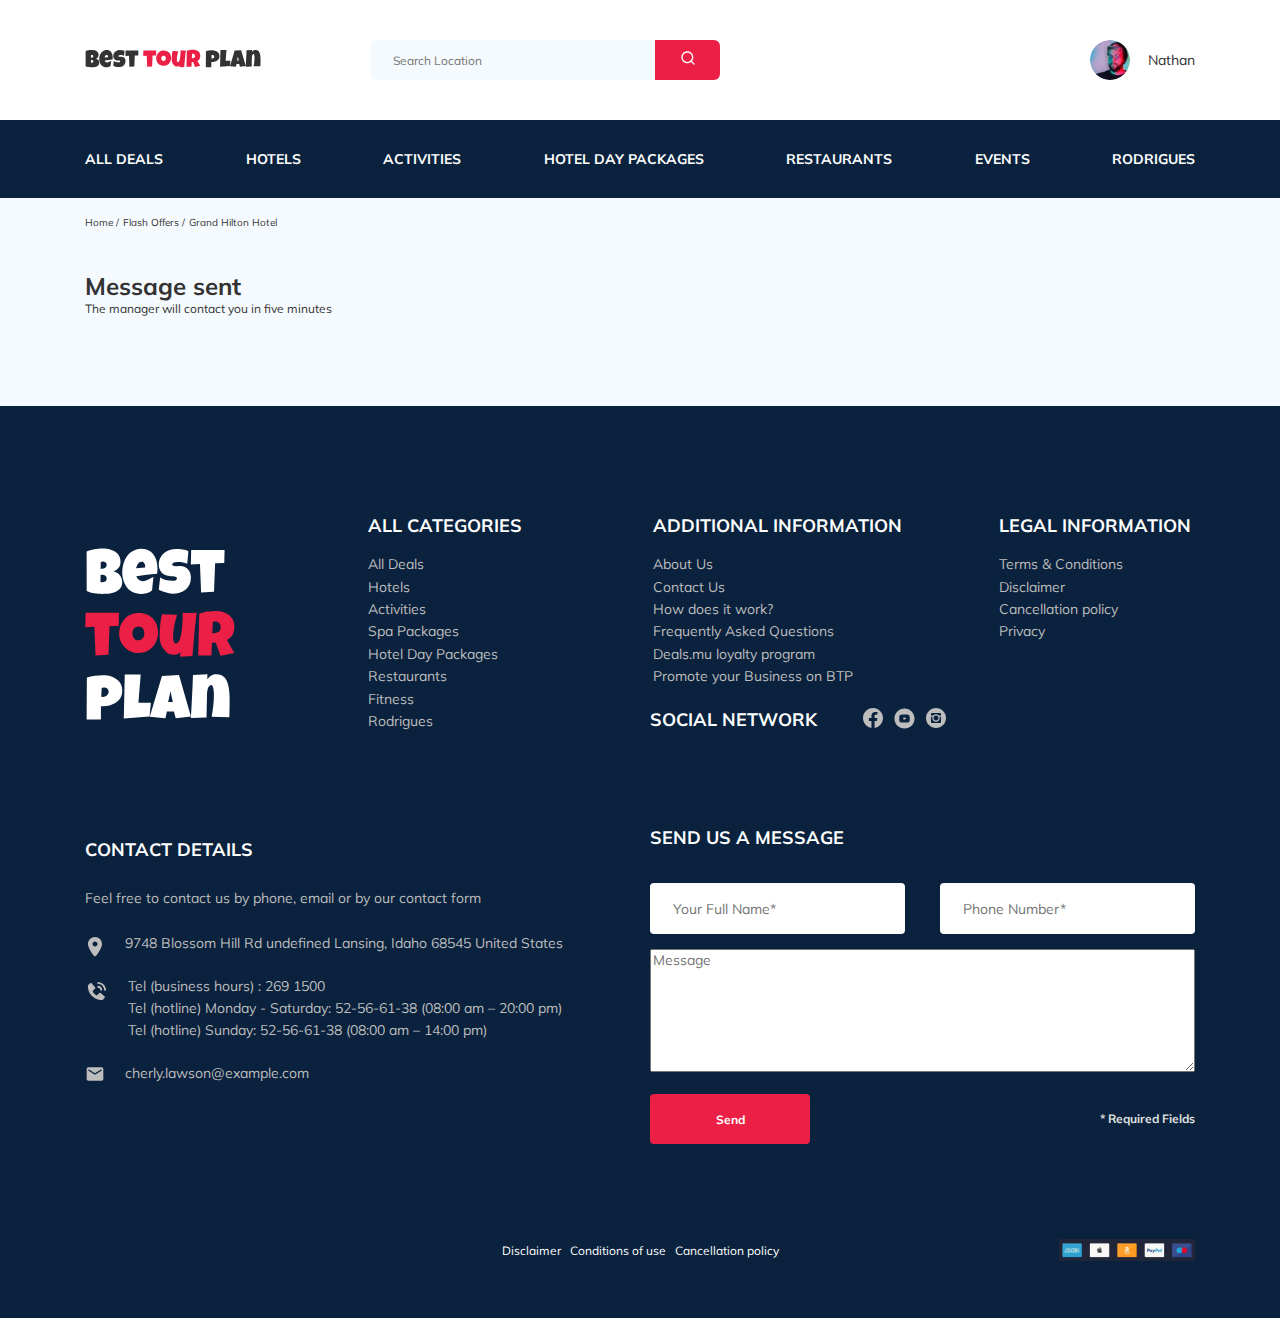
==== commit 7cf7f543: "create: added modal in html and styles modal" ====
--- a/thankyou.html
+++ b/thankyou.html
@@ -14,7 +14,7 @@
   <header class="navbar navbar_mobile_fixed">
     <div class="container">
       <div class="navbar-top">
-        <a href="#" class="logo">
+        <a href="https://ydachnyi-vybor.ru/homeworks/Tour-Plan" class="logo">
           <img src="img/horizontal-logo.svg" alt="Logo: Best Tour Plan" class="logo__image">
         </a> 
 
@@ -124,19 +124,10 @@
 </main>
 <!-- /.main -->
 
-
-
-
-
-
-
-
-
-
 <footer class="footer">
   <div class="container">
     <div class="footer-wrapper">
-      <a href="#" class="footer__logo"><img src="./img/vertical-logo.svg" alt="Logo: Best tour plan" class="logo footer__logo"></a>
+      <a href="https://ydachnyi-vybor.ru/homeworks/Tour-Plan" class="footer__logo"><img src="./img/vertical-logo.svg" alt="Logo: Best tour plan" class="logo footer__logo"></a>
 
       <div class="footer__list footer__categories">
         <h3 class="footer__title">ALL CATEGORIES</h3>
--- a/css/style.css
+++ b/css/style.css
@@ -364,6 +364,35 @@
 
 img {
   max-width: 100%;
+}
+
+.input {
+  background-color: #FFFFFF;
+  border-radius: 4px;
+  border: none;
+  padding: 18px 23px 17px 23px;
+}
+
+.message {
+  background-color: #FFFFFF;
+  border-radius: 4px;
+  border: none;
+  padding: 18px 23px;
+}
+
+.button {
+  min-width: 160px;
+  min-height: 50px;
+  padding: 18px 65px 17px 66px;
+  background-color: #EC1F46;
+  font-style: normal;
+  font-weight: bold;
+  font-size: 12px;
+  line-height: 15px;
+  border-radius: 4px;
+  border: none;
+  color: #FFFFFF;
+  cursor: pointer;
 }
 
 .navbar {
@@ -1397,38 +1426,15 @@
 }
 
 .footer__input {
-  background-color: #FFFFFF;
-  border-radius: 4px;
-  border: none;
-  padding: 18px 23px 17px 23px;
   min-width: 255px;
   margin-bottom: 15px;
 }
 
 .footer__message {
-  background-color: #FFFFFF;
-  border-radius: 4px;
-  border: none;
-  padding: 18px 23px;
   -ms-flex-preferred-size: 100%;
       flex-basis: 100%;
   max-height: 123px;
   margin-bottom: 22px;
-}
-
-.footer__button {
-  min-width: 160px;
-  min-height: 50px;
-  padding: 18px 65px 17px 66px;
-  background-color: #EC1F46;
-  font-style: normal;
-  font-weight: bold;
-  font-size: 12px;
-  line-height: 15px;
-  border-radius: 4px;
-  border: none;
-  color: #FFFFFF;
-  cursor: pointer;
 }
 
 .footer__required {
@@ -1474,6 +1480,80 @@
   line-height: 15px;
   min-width: 295px;
   margin-left: 125px;
+}
+
+.modal__overlay {
+  position: fixed;
+  left: 0;
+  top: 0;
+  right: 0;
+  bottom: 0;
+  background-color: rgba(0, 143, 223, 0.39);
+  z-index: 100;
+}
+
+.modal__dialog {
+  position: fixed;
+  top: 50%;
+  left: 50%;
+  max-width: 478px;
+  padding: 33px 83px;
+  background-color: #0A223D;
+  -webkit-transform: translate(-50%, -50%);
+          transform: translate(-50%, -50%);
+  color: #FFFFFF;
+  border-radius: 8px;
+  z-index: 101;
+}
+
+.modal__close {
+  position: absolute;
+  right: 18px;
+  top: 17px;
+  text-decoration: none;
+  cursor: pointer;
+}
+
+.modal__title {
+  font-style: normal;
+  font-weight: bold;
+  font-size: 18px;
+  line-height: 23px;
+  margin: 0;
+  margin-bottom: 15px;
+  text-transform: uppercase;
+  text-align: center;
+}
+
+.modal__input {
+  width: 100%;
+  margin-bottom: 15px;
+}
+
+.modal__message {
+  width: 100%;
+  max-height: 123px;
+  margin-bottom: 15px;
+}
+
+.modal__required {
+  font-style: normal;
+  font-weight: bold;
+  font-size: 12px;
+  line-height: 15px;
+  color: #E0E0E0;
+}
+
+.modal__form_info {
+  display: -webkit-box;
+  display: -ms-flexbox;
+  display: flex;
+  -webkit-box-pack: justify;
+      -ms-flex-pack: justify;
+          justify-content: space-between;
+  -webkit-box-align: center;
+      -ms-flex-align: center;
+          align-items: center;
 }
 
 @media (max-width: 1200px) {
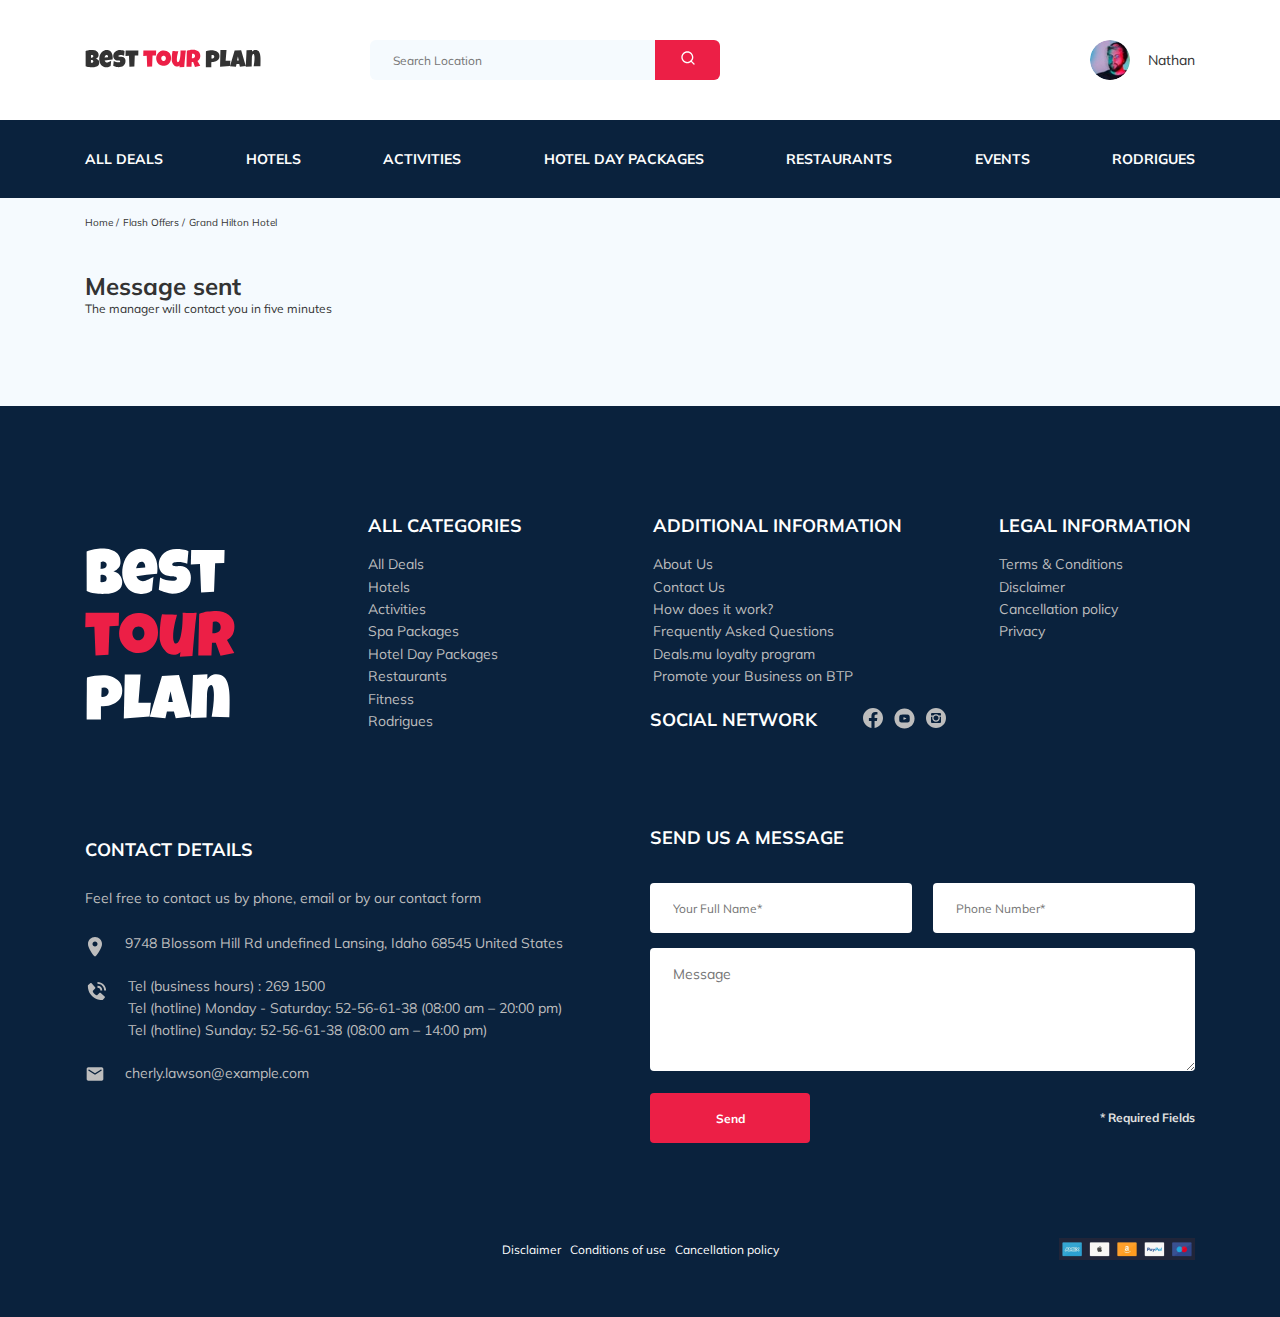
==== commit d735f9a2: "fix: mobile styles" ====
--- a/thankyou.html
+++ b/thankyou.html
@@ -14,7 +14,7 @@
   <header class="navbar navbar_mobile_fixed">
     <div class="container">
       <div class="navbar-top">
-        <a href="https://ydachnyi-vybor.ru/homeworks/Tour-Plan" class="logo">
+        <a href="https://ydachnyi-vybor.ru/tour-plan" class="logo">
           <img src="img/horizontal-logo.svg" alt="Logo: Best Tour Plan" class="logo__image">
         </a> 
 
@@ -127,7 +127,7 @@
 <footer class="footer">
   <div class="container">
     <div class="footer-wrapper">
-      <a href="https://ydachnyi-vybor.ru/homeworks/Tour-Plan" class="footer__logo"><img src="./img/vertical-logo.svg" alt="Logo: Best tour plan" class="logo footer__logo"></a>
+      <a href="https://ydachnyi-vybor.ru/tour-plan" class="footer__logo"><img src="./img/vertical-logo.svg" alt="Logo: Best tour plan" class="logo footer__logo"></a>
 
       <div class="footer__list footer__categories">
         <h3 class="footer__title">ALL CATEGORIES</h3>
@@ -187,9 +187,9 @@
       <div class="footer__social footer__social-network">
         <h3 class="footer__title footer__title-inline">Social Network</h3>
         <div class="footer__social-links">
-          <a href="https://www.facebook.com/" target="_blank" class="footer__link"><img src="./img/fb.svg" alt="Icon: Facebook"></a>
-          <a href="https://www.youtube.com/" target="_blank" class="footer__link"><img src="./img/yt.svg" alt="Icon: YouTube"></a>
-          <a href="https://www.instagram.com/" target="_blank" class="footer__link"><img src="./img/inst.svg" alt="Icon: Instagram"></a>
+          <a href="https://www.facebook.com/" target="_blank" class="footer__link footer__link_icon"><img src="./img/fb.svg" alt="Icon: Facebook"></a>
+          <a href="https://www.youtube.com/" target="_blank" class="footer__link footer__link_icon"><img src="./img/yt.svg" alt="Icon: YouTube"></a>
+          <a href="https://www.instagram.com/" target="_blank" class="footer__link footer__link_icon"><img src="./img/inst.svg" alt="Icon: Instagram" ></a>
         </div>
         <!-- /.footer__social-links -->
       </div>
@@ -246,24 +246,26 @@
       <!-- /.footer__contact-detalis -->
       <div class="footer__contact-form">
         <h3 class="footer__title footer__title-form">Send us a message</h3>
-        <form action="send.php" method="POST" class="footer__form">
-          <input type="text" class="input footer__input" placeholder="Your Full Name*" name="name">
-          <input type="text" class="input footer__input" placeholder="Phone Number*" name="phone">
-          <textarea  cols="30" rows="10" class="footer__message" placeholder="Message" name="message"></textarea>
+        <form action="send.php" method="POST" class="footer__form form">
+          <div class="footer__input-group">
+            <input type="text" class="input footer__input" placeholder="Your Full Name*" name="name" required minlength="2">
+          </div>
+          <div class="footer__input-group">
+            <input type="tel" class="input footer__input footer__input-phone" placeholder="Phone Number*" name="phone" required minlength="15">
+          </div>
+          <textarea  cols="30" rows="10" class="message footer__message" placeholder="Message" name="message"></textarea>
           <div class="footer__form_info">
             <button class="button footer__button" type="submit">Send</button>
             <span class="footer__required">* Required Fields</span>
           </div>
-
-
         </form>
       </div>
       <!-- /.footer__contact-form -->
       <div class="footer__info">
         <div class="footer__info-links">
-          <a href="#" class="footer__link">Disclaimer</a>
-          <a href="#" class="footer__link">Conditions of use</a>
-          <a href="#" class="footer__link">Cancellation policy</a>
+          <a href="#" class="link footer__link">Disclaimer</a>
+          <a href="#" class="link footer__link">Conditions of use</a>
+          <a href="#" class="link footer__link">Cancellation policy</a>
         </div>
         <img src="./img/pay.png" alt="Phpto: payment" class="footer__pay">
   
--- a/css/style.css
+++ b/css/style.css
@@ -355,6 +355,12 @@
 
 input {
   font-family: "Mulish", sans-serif;
+  font-size: 12px;
+  line-height: 15px;
+}
+
+a:hover {
+  color: #EC1F46;
 }
 
 .container {
@@ -371,6 +377,18 @@
   border-radius: 4px;
   border: none;
   padding: 18px 23px 17px 23px;
+}
+
+input[type=text]:placeholder {
+  color: #BDBDBD;
+}
+
+input[type=tel]:placeholder {
+  color: #BDBDBD;
+}
+
+input[type=email]:placeholder {
+  color: #BDBDBD;
 }
 
 .message {
@@ -395,6 +413,17 @@
   cursor: pointer;
 }
 
+.button:hover {
+  background-color: #0A223D;
+  -webkit-box-shadow: inset 0 0 0 3px #EC1F46;
+          box-shadow: inset 0 0 0 3px #EC1F46;
+}
+
+.invalid {
+  color: #EC1F46;
+  white-space: unset;
+}
+
 .navbar {
   background-color: #ffffff;
 }
@@ -450,6 +479,10 @@
   color: #FFFFFF;
   text-transform: uppercase;
   font-weight: bold;
+}
+
+.navbar-menu__link:hover {
+  color: #EC1F46;
 }
 
 .navbar-menu__item_mobile_visible {
@@ -490,6 +523,12 @@
   width: 65px;
   border: none;
   background-color: #EC1F46;
+}
+
+.search__button:hover {
+  background-color: #0A223D;
+  -webkit-box-shadow: inset 0 0 0 3px #EC1F46;
+          box-shadow: inset 0 0 0 3px #EC1F46;
 }
 
 .user {
@@ -801,6 +840,12 @@
   cursor: pointer;
 }
 
+.booking__button:hover {
+  background-color: #0A223D;
+  -webkit-box-shadow: inset 0 0 0 3px #EC1F46;
+          box-shadow: inset 0 0 0 3px #EC1F46;
+}
+
 .call-center__number {
   text-decoration: none;
   color: inherit;
@@ -931,12 +976,9 @@
   position: relative;
   width: 350px;
   height: 55px;
-  border-radius: 4px;
-  overflow: hidden;
 }
 
 .subscribe__input {
-  position: absolute;
   width: 100%;
   height: 100%;
   border: none;
@@ -945,7 +987,7 @@
   font-weight: 300;
   font-size: 14px;
   line-height: 18px;
-  color: #BDBDBD;
+  border-radius: 4px;
 }
 
 .subscribe__button {
@@ -963,6 +1005,13 @@
   white-space: nowrap;
   overflow: hidden;
   cursor: pointer;
+  border-radius: 0 4px 4px 0;
+}
+
+.subscribe__button:hover {
+  background-color: #0A223D;
+  -webkit-box-shadow: inset 0 0 0 3px #EC1F46;
+          box-shadow: inset 0 0 0 3px #EC1F46;
 }
 
 .parallax-window {
@@ -1200,6 +1249,12 @@
   cursor: pointer;
 }
 
+.activities-card__button:hover {
+  background-color: #0A223D;
+  -webkit-box-shadow: inset 0 0 0 3px #EC1F46;
+          box-shadow: inset 0 0 0 3px #EC1F46;
+}
+
 .activities__image {
   position: absolute;
   height: 100%;
@@ -1304,9 +1359,9 @@
   display: -webkit-box;
   display: -ms-flexbox;
   display: flex;
-  -webkit-box-align: center;
-      -ms-flex-align: center;
-          align-items: center;
+  -webkit-box-align: start;
+      -ms-flex-align: start;
+          align-items: flex-start;
   -webkit-box-pack: justify;
       -ms-flex-pack: justify;
           justify-content: space-between;
@@ -1426,7 +1481,12 @@
 }
 
 .footer__input {
-  min-width: 255px;
+  width: 100%;
+}
+
+.footer__input-group {
+  -ms-flex-preferred-size: 48%;
+      flex-basis: 48%;
   margin-bottom: 15px;
 }
 
@@ -1482,6 +1542,15 @@
   margin-left: 125px;
 }
 
+.footer__link:hover {
+  color: #EC1F46;
+}
+
+.footer__link_icon:hover {
+  -webkit-transform: skew(-10deg);
+          transform: skew(-10deg);
+}
+
 .modal__overlay {
   position: fixed;
   left: 0;
@@ -1490,13 +1559,25 @@
   bottom: 0;
   background-color: rgba(0, 143, 223, 0.39);
   z-index: 100;
+  visibility: hidden;
+  opacity: 0;
+  -webkit-transition: opacity 0.2s;
+  transition: opacity 0.2s;
+}
+
+.modal__overlay--visible {
+  visibility: visible;
+  opacity: 1;
 }
 
 .modal__dialog {
   position: fixed;
   top: 50%;
   left: 50%;
+  overflow-y: auto;
+  height: 477px;
   max-width: 478px;
+  max-height: 87%;
   padding: 33px 83px;
   background-color: #0A223D;
   -webkit-transform: translate(-50%, -50%);
@@ -1504,6 +1585,15 @@
   color: #FFFFFF;
   border-radius: 8px;
   z-index: 101;
+  visibility: hidden;
+  opacity: 0;
+  -webkit-transition: opacity 0.2s;
+  transition: opacity 0.2s;
+}
+
+.modal__dialog--visible {
+  visibility: visible;
+  opacity: 1;
 }
 
 .modal__close {
@@ -1527,13 +1617,13 @@
 
 .modal__input {
   width: 100%;
-  margin-bottom: 15px;
+  margin-top: 15px;
 }
 
 .modal__message {
   width: 100%;
   max-height: 123px;
-  margin-bottom: 15px;
+  margin-top: 15px;
 }
 
 .modal__required {
@@ -1554,6 +1644,7 @@
   -webkit-box-align: center;
       -ms-flex-align: center;
           align-items: center;
+  margin-top: 15px;
 }
 
 @media (max-width: 1200px) {
@@ -1568,7 +1659,12 @@
     height: 228px;
   }
   .footer__input {
-    min-width: 220px;
+    width: 100%;
+  }
+  .footer__input-group {
+    -ms-flex-preferred-size: 48%;
+        flex-basis: 48%;
+    margin-bottom: 15px;
   }
 }
 
@@ -1721,17 +1817,20 @@
             justify-content: flex-start;
   }
   .footer__form_info {
-    -ms-flex-preferred-size: 79%;
-        flex-basis: 79%;
+    -ms-flex-preferred-size: 84%;
+        flex-basis: 84%;
   }
   .footer__input {
     padding: 18px 23px 14px 23px;
-    min-width: 255px;
+  }
+  .footer__input-group {
+    -ms-flex-preferred-size: 40%;
+        flex-basis: 40%;
     margin-right: 30px;
   }
   .footer__message {
-    -ms-flex-preferred-size: 79%;
-        flex-basis: 79%;
+    -ms-flex-preferred-size: 84%;
+        flex-basis: 84%;
   }
   .footer__info {
     -ms-grid-column: 1;
@@ -1744,12 +1843,12 @@
         -ms-flex-pack: justify;
             justify-content: space-between;
   }
+  .modal__dialog {
+    width: 100%;
+  }
 }
 
 @media (max-width: 768px) {
-  .breadcramp {
-    padding-top: 10px;
-  }
   .hotel {
     padding-bottom: 60px;
   }
@@ -1765,6 +1864,18 @@
         grid-template-columns: repeat(2, minmax(-webkit-min-content, 1fr));
         grid-template-columns: repeat(2, minmax(min-content, 1fr));
   }
+  .modal__form_info {
+    -webkit-box-orient: vertical;
+    -webkit-box-direction: reverse;
+        -ms-flex-direction: column-reverse;
+            flex-direction: column-reverse;
+    -webkit-box-align: start;
+        -ms-flex-align: start;
+            align-items: flex-start;
+  }
+  .modal__required {
+    margin-bottom: 15px;
+  }
 }
 
 @media (max-width: 767px) {
@@ -1805,6 +1916,10 @@
     grid-gap: 20px;
   }
   .footer__form_info {
+    -ms-flex-preferred-size: 86%;
+        flex-basis: 86%;
+  }
+  .footer__input-group {
     -ms-flex-preferred-size: 86%;
         flex-basis: 86%;
   }
@@ -1855,6 +1970,7 @@
     padding: 11px;
     padding-bottom: 68px;
     height: 498px;
+    overflow-y: scroll;
   }
   .navbar-menu__items {
     -webkit-box-orient: vertical;
@@ -1950,6 +2066,9 @@
     width: 290px;
     height: 255px;
   }
+  .modal__dialog {
+    width: 90%;
+  }
 }
 
 @media (max-width: 711px) {
@@ -1972,10 +2091,10 @@
   .footer-wrapper {
     -ms-grid-row: 3;
     grid-row: 3;
-    white-space: nowrap;
   }
   .footer__social-network {
     margin-left: -156px;
+    grid-column: span 2;
   }
   .footer__legal {
     -ms-grid-row: 3;
@@ -1989,11 +2108,14 @@
     white-space: nowrap;
   }
   .footer__additional {
+    -ms-grid-row: 2;
+    grid-row: 2 / 2;
     white-space: nowrap;
   }
   .footer__contact-detalis {
     -ms-grid-row: 4;
     grid-row: 4;
+    grid-column: span 2;
   }
   .footer__contact-form {
     -ms-grid-row: 5;
@@ -2003,11 +2125,12 @@
     -ms-flex-preferred-size: 88%;
         flex-basis: 88%;
   }
-  .footer__input {
+  .footer__input-group {
     -ms-flex-preferred-size: 88%;
         flex-basis: 88%;
   }
   .footer__message {
+    width: 88%;
     -ms-flex-preferred-size: 88%;
         flex-basis: 88%;
   }
@@ -2015,8 +2138,8 @@
     -ms-grid-row: 6;
     grid-row: 6;
     -ms-grid-column: 1;
-    -ms-grid-column-span: 5;
-    grid-column: 1 / 6;
+    -ms-grid-column-span: 2;
+    grid-column: 1 / 3;
   }
 }
 
@@ -2029,7 +2152,7 @@
     margin-left: -136px;
   }
   .footer__contact-detalis {
-    grid-column: span 5;
+    grid-column: span 2;
   }
 }
 
@@ -2047,6 +2170,15 @@
   }
   .footer__social-network {
     margin-left: -116px;
+    grid-column: span 2;
+  }
+  .footer__contact-detalis {
+    grid-column: span 2;
+  }
+  .footer__info {
+    -ms-grid-column: 1;
+    -ms-grid-column-span: 2;
+    grid-column: 1 / 3;
   }
 }
 
@@ -2144,88 +2276,6 @@
     width: 100%;
     height: 255px;
   }
-  .footer__social-network {
-    margin-left: -56px;
-  }
-  .footer__legal {
-    -ms-grid-row: 3;
-    grid-row: 3;
-    white-space: nowrap;
-  }
-  .footer__categories {
-    -ms-grid-row: 2;
-    -ms-grid-row-span: 1;
-    grid-row: 2 / 3;
-    white-space: nowrap;
-  }
-  .footer__additional {
-    white-space: nowrap;
-  }
-  .footer__contact-detalis {
-    -ms-grid-row: 4;
-    grid-row: 4;
-    max-width: 280px;
-    white-space: normal;
-  }
-  .footer__contact-form {
-    -ms-grid-row: 5;
-    grid-row: 5;
-  }
-  .footer__info {
-    -ms-grid-row: 6;
-    grid-row: 6;
-  }
-}
-
-@media (max-width: 576px) {
-  .logo {
-    width: 99px;
-  }
-  .navbar-menu {
-    top: 75px;
-  }
-  .slider {
-    height: 250px;
-  }
-  .newsletter {
-    padding: 76px 0 83px 0;
-  }
-  .reviews-title {
-    font-size: 18px;
-    line-height: 23px;
-  }
-  .reviews-slider__item {
-    padding: 0 32px 34px 31px;
-  }
-  .reviews__button {
-    top: 21%;
-  }
-  .reviews__button-prev {
-    left: 50%;
-    -webkit-transform: translate(-50%, 0);
-            transform: translate(-50%, 0);
-    margin-left: -25%;
-  }
-  .reviews__button-next {
-    right: 50%;
-    -webkit-transform: translate(50%, 0);
-            transform: translate(50%, 0);
-    margin-right: -25%;
-  }
-  .footer__social-network {
-    grid-column: span 2;
-  }
-  .footer__contact-detalis {
-    grid-column: span 2;
-  }
-  .footer__info {
-    -ms-grid-column: 1;
-    -ms-grid-column-span: 2;
-    grid-column: 1 / 3;
-  }
-}
-
-@media (max-width: 536px) {
   .footer {
     padding: 65px 0 23px 0;
   }
@@ -2233,6 +2283,7 @@
     -ms-grid-columns: (minmax(min-content, 1fr))[1];
         grid-template-columns: repeat(1, minmax(-webkit-min-content, 1fr));
         grid-template-columns: repeat(1, minmax(min-content, 1fr));
+    white-space: unset;
   }
   .footer__logo {
     margin-bottom: 5px;
@@ -2282,18 +2333,14 @@
   .footer__title-form {
     margin-bottom: 14px;
   }
-  .footer__form_info {
-    -ms-flex-preferred-size: 100%;
-        flex-basis: 100%;
-  }
-  .footer__input {
-    -ms-flex-preferred-size: 100%;
-        flex-basis: 100%;
+  .footer__input-group {
+    -ms-flex-preferred-size: 88%;
+        flex-basis: 88%;
     margin-right: 0;
   }
   .footer__message {
-    -ms-flex-preferred-size: 100%;
-        flex-basis: 100%;
+    -ms-flex-preferred-size: 88%;
+        flex-basis: 88%;
     margin-bottom: 17px;
   }
   .footer__info {
@@ -2304,8 +2351,13 @@
     display: -webkit-box;
     display: -ms-flexbox;
     display: flex;
-    -ms-flex-wrap: wrap;
-        flex-wrap: wrap;
+    -webkit-box-orient: vertical;
+    -webkit-box-direction: normal;
+        -ms-flex-direction: column;
+            flex-direction: column;
+    -webkit-box-align: start;
+        -ms-flex-align: start;
+            align-items: flex-start;
   }
   .footer__info-links {
     margin-bottom: 10px;
@@ -2313,6 +2365,55 @@
   }
 }
 
+@media (max-width: 576px) {
+  .logo {
+    width: 99px;
+  }
+  .navbar-menu {
+    top: 75px;
+  }
+  .slider {
+    height: 250px;
+  }
+  .newsletter {
+    padding: 76px 0 83px 0;
+  }
+  .reviews-title {
+    font-size: 18px;
+    line-height: 23px;
+  }
+  .reviews-slider__item {
+    padding: 0 32px 34px 31px;
+  }
+  .reviews__button {
+    top: 21%;
+  }
+  .reviews__button-prev {
+    left: 50%;
+    -webkit-transform: translate(-50%, 0);
+            transform: translate(-50%, 0);
+    margin-left: -25%;
+  }
+  .reviews__button-next {
+    right: 50%;
+    -webkit-transform: translate(50%, 0);
+            transform: translate(50%, 0);
+    margin-right: -25%;
+  }
+  .footer__social-network {
+    grid-column: span 1;
+  }
+  .footer__contact-detalis {
+    grid-column: span 1;
+  }
+}
+
+@media (max-width: 536px) {
+  .modal__dialog {
+    padding: 20px 50px;
+  }
+}
+
 @media (max-width: 485px) {
   .reviews-slider {
     max-width: 281px;
@@ -2336,6 +2437,8 @@
     margin: 0 0 20px 0;
   }
   .footer__social {
+    -ms-grid-column: 1;
+    grid-column: 1;
     -webkit-box-orient: vertical;
     -webkit-box-direction: normal;
         -ms-flex-direction: column;
@@ -2363,6 +2466,9 @@
 }
 
 @media (max-width: 400px) {
+  .search {
+    width: 250px;
+  }
   .footer__contact-form {
     max-width: 300px;
   }
@@ -2387,6 +2493,9 @@
   }
   .footer__contact-form {
     max-width: 281px;
+  }
+  .modal__dialog {
+    padding: 20px 20px;
   }
 }
 
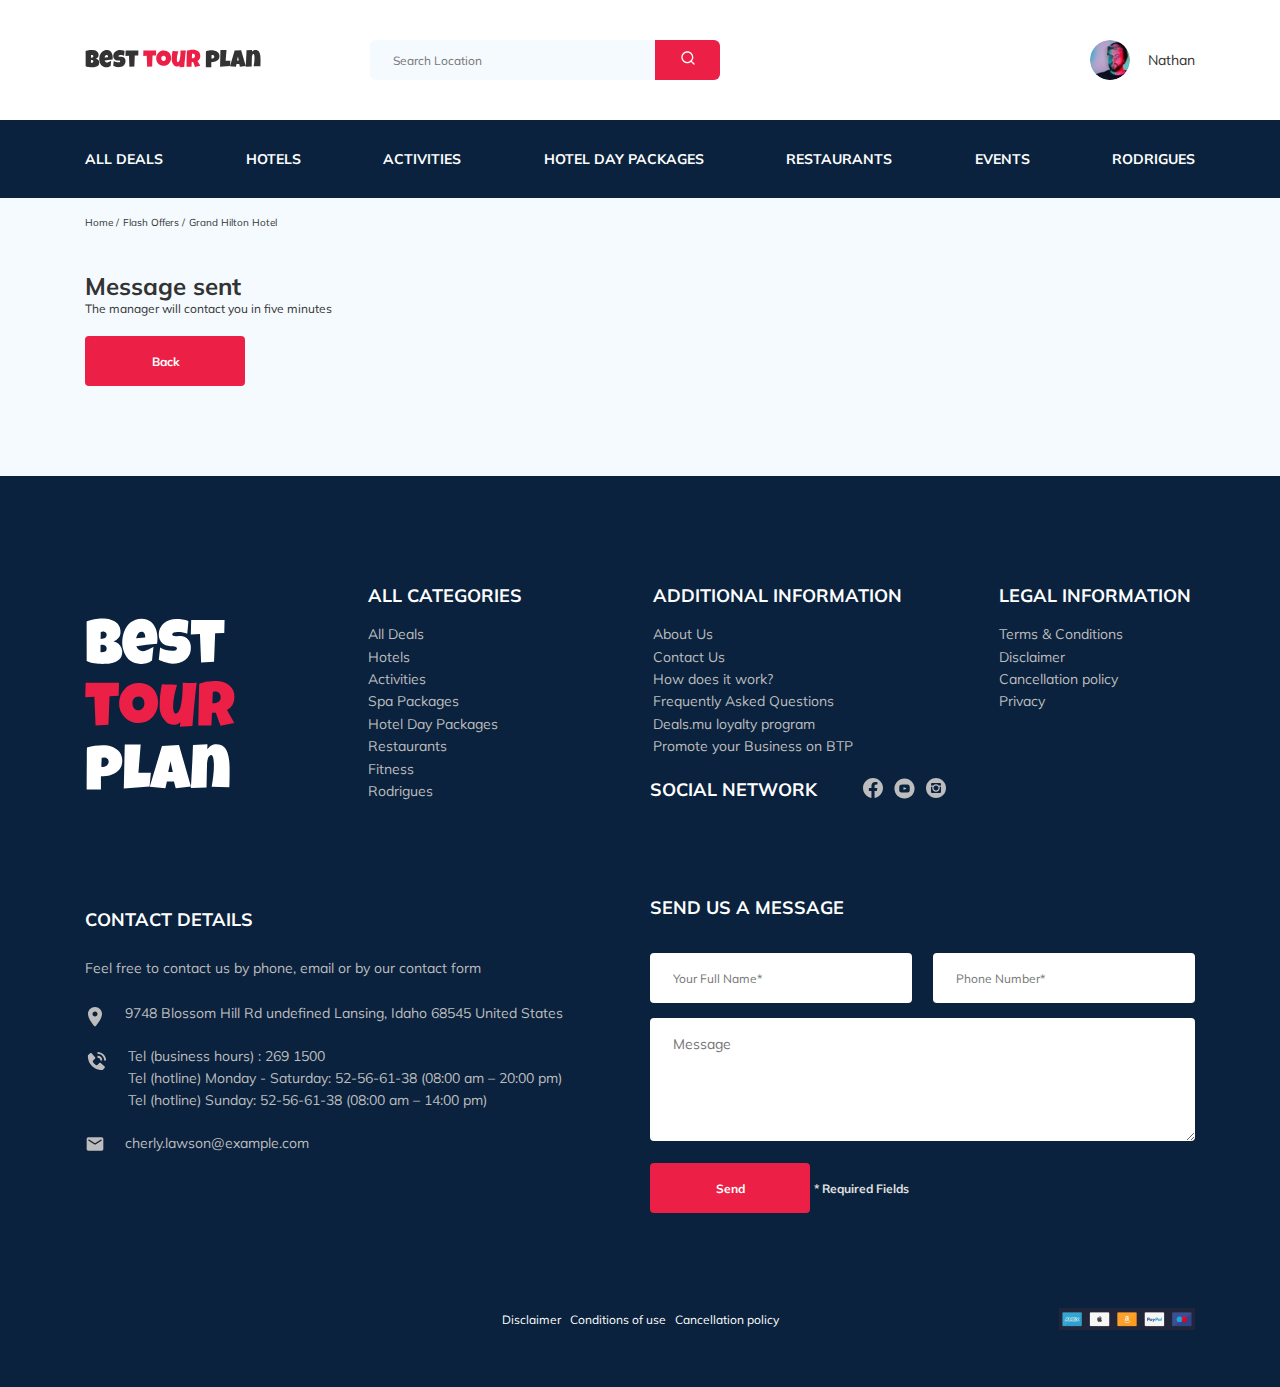
==== commit 6f740545: "fix" ====
--- a/thankyou.html
+++ b/thankyou.html
@@ -111,6 +111,10 @@
         
          </div>
          <p class="hotel-info__description">The manager will contact you in five minutes</p>
+         <a href="https://ydachnyi-vybor.ru/tour-plan"> 
+          <button class="button hotel__button" type="submit">Back</button>
+         </a>
+         
     </div>
     <!-- /.hotel-info__info -->
 
--- a/css/style.css
+++ b/css/style.css
@@ -359,10 +359,6 @@
   line-height: 15px;
 }
 
-a:hover {
-  color: #EC1F46;
-}
-
 .container {
   max-width: 1110px;
   margin: auto;
@@ -413,15 +409,20 @@
   cursor: pointer;
 }
 
-.button:hover {
-  background-color: #0A223D;
-  -webkit-box-shadow: inset 0 0 0 3px #EC1F46;
-          box-shadow: inset 0 0 0 3px #EC1F46;
-}
-
 .invalid {
   color: #EC1F46;
   white-space: unset;
+}
+
+@media (min-width: 992px) {
+  a:hover {
+    color: #EC1F46;
+  }
+  .button:hover {
+    background-color: #0A223D;
+    -webkit-box-shadow: inset 0 0 0 3px #EC1F46;
+            box-shadow: inset 0 0 0 3px #EC1F46;
+  }
 }
 
 .navbar {
@@ -479,10 +480,6 @@
   color: #FFFFFF;
   text-transform: uppercase;
   font-weight: bold;
-}
-
-.navbar-menu__link:hover {
-  color: #EC1F46;
 }
 
 .navbar-menu__item_mobile_visible {
@@ -525,12 +522,6 @@
   background-color: #EC1F46;
 }
 
-.search__button:hover {
-  background-color: #0A223D;
-  -webkit-box-shadow: inset 0 0 0 3px #EC1F46;
-          box-shadow: inset 0 0 0 3px #EC1F46;
-}
-
 .user {
   display: -webkit-box;
   display: -ms-flexbox;
@@ -554,6 +545,17 @@
   font-size: 14px;
   line-height: 18px;
   color: #333333;
+}
+
+@media (min-width: 992px) {
+  .navbar__link:hover {
+    color: #EC1F46;
+  }
+  .navbar__button:hover {
+    background-color: #0A223D;
+    -webkit-box-shadow: inset 0 0 0 3px #EC1F46;
+            box-shadow: inset 0 0 0 3px #EC1F46;
+  }
 }
 
 .breadcramp {
@@ -682,6 +684,10 @@
           justify-content: space-between;
 }
 
+.hotel__button {
+  margin-top: 20px;
+}
+
 .stars {
   display: -webkit-box;
   display: -ms-flexbox;
@@ -702,6 +708,14 @@
   font-weight: bold;
   font-size: 14px;
   line-height: 18px;
+}
+
+@media (min-width: 992px) {
+  .hotel__button:hover {
+    background-color: #0A223D;
+    -webkit-box-shadow: inset 0 0 0 3px #EC1F46;
+            box-shadow: inset 0 0 0 3px #EC1F46;
+  }
 }
 
 .hotel-lead__container {
@@ -840,10 +854,12 @@
   cursor: pointer;
 }
 
-.booking__button:hover {
-  background-color: #0A223D;
-  -webkit-box-shadow: inset 0 0 0 3px #EC1F46;
-          box-shadow: inset 0 0 0 3px #EC1F46;
+@media (min-width: 992px) {
+  .booking__button:hover {
+    background-color: #0A223D;
+    -webkit-box-shadow: inset 0 0 0 3px #EC1F46;
+            box-shadow: inset 0 0 0 3px #EC1F46;
+  }
 }
 
 .call-center__number {
@@ -1008,16 +1024,18 @@
   border-radius: 0 4px 4px 0;
 }
 
-.subscribe__button:hover {
-  background-color: #0A223D;
-  -webkit-box-shadow: inset 0 0 0 3px #EC1F46;
-          box-shadow: inset 0 0 0 3px #EC1F46;
-}
-
 .parallax-window {
   background: transparent;
   background-position: center;
   background-size: cover;
+}
+
+@media (min-width: 992px) {
+  .subscribe__button:hover {
+    background-color: #0A223D;
+    -webkit-box-shadow: inset 0 0 0 3px #EC1F46;
+            box-shadow: inset 0 0 0 3px #EC1F46;
+  }
 }
 
 .reviews {
@@ -1249,12 +1267,6 @@
   cursor: pointer;
 }
 
-.activities-card__button:hover {
-  background-color: #0A223D;
-  -webkit-box-shadow: inset 0 0 0 3px #EC1F46;
-          box-shadow: inset 0 0 0 3px #EC1F46;
-}
-
 .activities__image {
   position: absolute;
   height: 100%;
@@ -1269,6 +1281,14 @@
   border-radius: 6px;
 }
 
+@media (min-width: 992px) {
+  .activities-card__button:hover {
+    background-color: #0A223D;
+    -webkit-box-shadow: inset 0 0 0 3px #EC1F46;
+            box-shadow: inset 0 0 0 3px #EC1F46;
+  }
+}
+
 .footer {
   background-color: #0A223D;
   color: #FFFFFF;
@@ -1369,7 +1389,7 @@
       flex-wrap: wrap;
 }
 
-.footer__form_info {
+.footer__form-bottom {
   display: -webkit-box;
   display: -ms-flexbox;
   display: flex;
@@ -1546,9 +1566,11 @@
   color: #EC1F46;
 }
 
-.footer__link_icon:hover {
-  -webkit-transform: skew(-10deg);
-          transform: skew(-10deg);
+@media (min-width: 992px) {
+  .footer__link_icon:hover {
+    -webkit-transform: skew(-10deg);
+            transform: skew(-10deg);
+  }
 }
 
 .modal__overlay {
@@ -1634,7 +1656,7 @@
   color: #E0E0E0;
 }
 
-.modal__form_info {
+.modal__form-info {
   display: -webkit-box;
   display: -ms-flexbox;
   display: flex;
@@ -1816,7 +1838,7 @@
         -ms-flex-pack: start;
             justify-content: flex-start;
   }
-  .footer__form_info {
+  .footer__form-bottom {
     -ms-flex-preferred-size: 84%;
         flex-basis: 84%;
   }
@@ -1843,6 +1865,9 @@
         -ms-flex-pack: justify;
             justify-content: space-between;
   }
+  .footer__link:hover {
+    color: unset;
+  }
   .modal__dialog {
     width: 100%;
   }
@@ -1851,6 +1876,9 @@
 @media (max-width: 768px) {
   .hotel {
     padding-bottom: 60px;
+  }
+  .activities {
+    padding: 60px 0 48px 0;
   }
   .activities-card {
     width: 333px;
@@ -1864,7 +1892,22 @@
         grid-template-columns: repeat(2, minmax(-webkit-min-content, 1fr));
         grid-template-columns: repeat(2, minmax(min-content, 1fr));
   }
-  .modal__form_info {
+  .footer__form_info {
+    -ms-flex-preferred-size: 79%;
+        flex-basis: 79%;
+  }
+  .footer__input {
+    width: 255px;
+  }
+  .footer__input-group {
+    -ms-flex-preferred-size: 48%;
+        flex-basis: 48%;
+    margin-right: 30px;
+  }
+  .footer__message {
+    width: 539px;
+  }
+  .modal__form-bottom {
     -webkit-box-orient: vertical;
     -webkit-box-direction: reverse;
         -ms-flex-direction: column-reverse;
@@ -1915,17 +1958,17 @@
   .footer-wrapper {
     grid-gap: 20px;
   }
-  .footer__form_info {
-    -ms-flex-preferred-size: 86%;
-        flex-basis: 86%;
+  .footer__form-bottom {
+    -ms-flex-preferred-size: 76%;
+        flex-basis: 76%;
   }
   .footer__input-group {
-    -ms-flex-preferred-size: 86%;
-        flex-basis: 86%;
+    -ms-flex-preferred-size: 76%;
+        flex-basis: 76%;
   }
   .footer__message {
-    -ms-flex-preferred-size: 86%;
-        flex-basis: 86%;
+    -ms-flex-preferred-size: 76%;
+        flex-basis: 76%;
   }
 }
 
@@ -2121,7 +2164,7 @@
     -ms-grid-row: 5;
     grid-row: 5;
   }
-  .footer__form_info {
+  .footer__form-bottom {
     -ms-flex-preferred-size: 88%;
         flex-basis: 88%;
   }
@@ -2333,14 +2376,21 @@
   .footer__title-form {
     margin-bottom: 14px;
   }
+  .footer__form-bottom {
+    -ms-flex-preferred-size: 100%;
+        flex-basis: 100%;
+  }
+  .footer__input {
+    width: 100%;
+  }
   .footer__input-group {
-    -ms-flex-preferred-size: 88%;
-        flex-basis: 88%;
+    -ms-flex-preferred-size: 100%;
+        flex-basis: 100%;
     margin-right: 0;
   }
   .footer__message {
-    -ms-flex-preferred-size: 88%;
-        flex-basis: 88%;
+    -ms-flex-preferred-size: 100%;
+        flex-basis: 100%;
     margin-bottom: 17px;
   }
   .footer__info {
@@ -2448,10 +2498,10 @@
             align-items: flex-start;
   }
   .footer__contact-form {
-    -ms-flex-preferred-size: 80%;
-        flex-basis: 80%;
-  }
-  .footer__form_info {
+    -ms-flex-preferred-size: 100%;
+        flex-basis: 100%;
+  }
+  .footer__form-bottom {
     -webkit-box-orient: vertical;
     -webkit-box-direction: reverse;
         -ms-flex-direction: column-reverse;
@@ -2478,6 +2528,9 @@
   .navbar-menu {
     top: 69px;
   }
+  .reviews-slider__text {
+    text-align: left;
+  }
   .reviews-title {
     margin-left: 44px;
     margin-right: 44px;
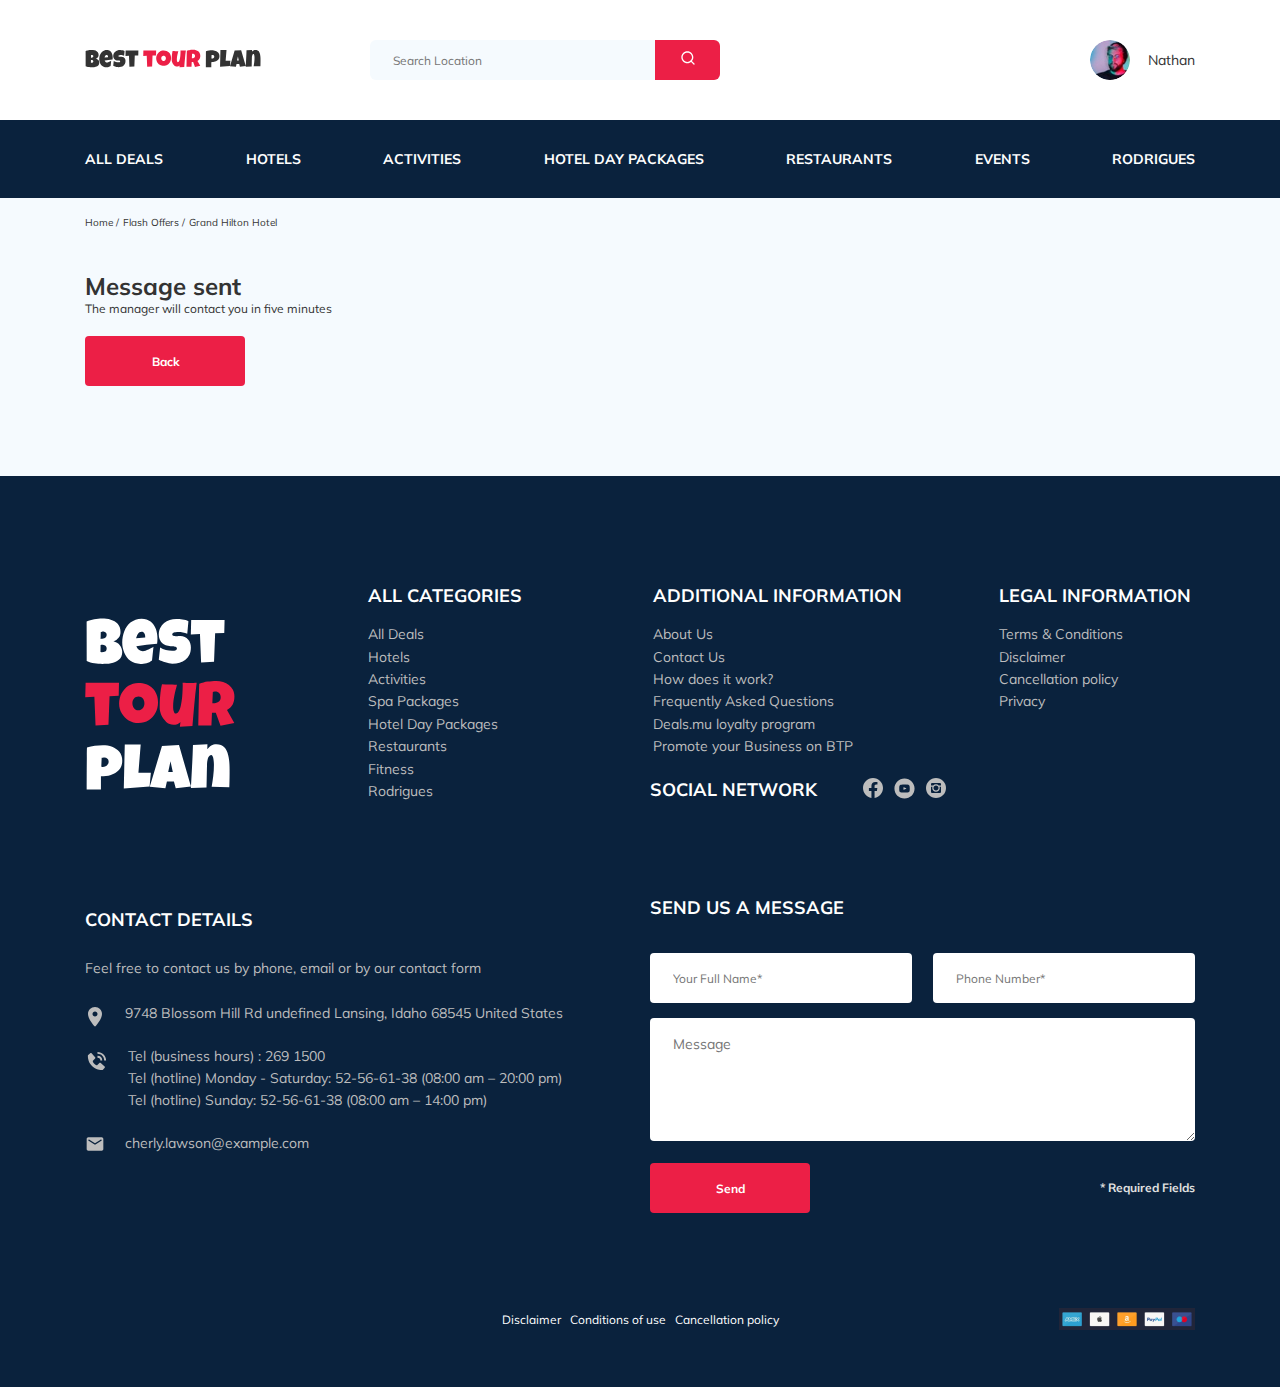
==== commit 35877a51: "fix: styles for hover" ====
--- a/thankyou.html
+++ b/thankyou.html
@@ -258,7 +258,7 @@
             <input type="tel" class="input footer__input footer__input-phone" placeholder="Phone Number*" name="phone" required minlength="15">
           </div>
           <textarea  cols="30" rows="10" class="message footer__message" placeholder="Message" name="message"></textarea>
-          <div class="footer__form_info">
+          <div class="footer__form-bottom">
             <button class="button footer__button" type="submit">Send</button>
             <span class="footer__required">* Required Fields</span>
           </div>
@@ -281,9 +281,13 @@
 </footer>
 <!-- /.footer -->
 
+<script src="./js/jquery-3.6.0.min.js"></script>
 <script src="./js/swiper-bundle.min.js"></script>
 <script src="https://ajax.googleapis.com/ajax/libs/jquery/1.11.0/jquery.min.js"></script>
 <script src="./js/parallax.min.js"></script>
+<script src="./js/jquery.validate.min.js"></script>
+<script src="./js/jquery.mask.min.js"></script>
+<script src="./js/aos.js"></script>
 <script src="./js/main.js"></script>
 
 </body>
--- a/css/style.css
+++ b/css/style.css
@@ -417,11 +417,15 @@
 @media (min-width: 992px) {
   a:hover {
     color: #EC1F46;
+    -webkit-transition: 0.3s;
+    transition: 0.3s;
   }
   .button:hover {
     background-color: #0A223D;
     -webkit-box-shadow: inset 0 0 0 3px #EC1F46;
             box-shadow: inset 0 0 0 3px #EC1F46;
+    -webkit-transition: 0.3s;
+    transition: 0.3s;
   }
 }
 
@@ -520,6 +524,7 @@
   width: 65px;
   border: none;
   background-color: #EC1F46;
+  cursor: pointer;
 }
 
 .user {
@@ -550,11 +555,20 @@
 @media (min-width: 992px) {
   .navbar__link:hover {
     color: #EC1F46;
-  }
-  .navbar__button:hover {
+    -webkit-transition: 0.3s;
+    transition: 0.3s;
+  }
+  .search__button:hover {
     background-color: #0A223D;
     -webkit-box-shadow: inset 0 0 0 3px #EC1F46;
             box-shadow: inset 0 0 0 3px #EC1F46;
+    -webkit-transition: 0.3s;
+    transition: 0.3s;
+  }
+  .user__name:hover {
+    color: #EC1F46;
+    -webkit-transition: 0.3s;
+    transition: 0.3s;
   }
 }
 
@@ -715,6 +729,8 @@
     background-color: #0A223D;
     -webkit-box-shadow: inset 0 0 0 3px #EC1F46;
             box-shadow: inset 0 0 0 3px #EC1F46;
+    -webkit-transition: 0.3s;
+    transition: 0.3s;
   }
 }
 
@@ -859,6 +875,8 @@
     background-color: #0A223D;
     -webkit-box-shadow: inset 0 0 0 3px #EC1F46;
             box-shadow: inset 0 0 0 3px #EC1F46;
+    -webkit-transition: 0.3s;
+    transition: 0.3s;
   }
 }
 
@@ -1035,6 +1053,8 @@
     background-color: #0A223D;
     -webkit-box-shadow: inset 0 0 0 3px #EC1F46;
             box-shadow: inset 0 0 0 3px #EC1F46;
+    -webkit-transition: 0.3s;
+    transition: 0.3s;
   }
 }
 
@@ -1286,6 +1306,8 @@
     background-color: #0A223D;
     -webkit-box-shadow: inset 0 0 0 3px #EC1F46;
             box-shadow: inset 0 0 0 3px #EC1F46;
+    -webkit-transition: 0.3s;
+    transition: 0.3s;
   }
 }
 
@@ -1564,12 +1586,16 @@
 
 .footer__link:hover {
   color: #EC1F46;
+  -webkit-transition: 0.3s;
+  transition: 0.3s;
 }
 
 @media (min-width: 992px) {
   .footer__link_icon:hover {
     -webkit-transform: skew(-10deg);
             transform: skew(-10deg);
+    -webkit-transition: 0.3s;
+    transition: 0.3s;
   }
 }
 
@@ -1597,7 +1623,6 @@
   top: 50%;
   left: 50%;
   overflow-y: auto;
-  height: 477px;
   max-width: 478px;
   max-height: 87%;
   padding: 33px 83px;
@@ -1834,25 +1859,17 @@
     margin-bottom: 0px;
   }
   .footer__form {
-    -webkit-box-pack: start;
-        -ms-flex-pack: start;
-            justify-content: flex-start;
-  }
-  .footer__form-bottom {
-    -ms-flex-preferred-size: 84%;
-        flex-basis: 84%;
+    -webkit-box-pack: justify;
+        -ms-flex-pack: justify;
+            justify-content: space-between;
+    width: 79%;
   }
   .footer__input {
     padding: 18px 23px 14px 23px;
   }
   .footer__input-group {
-    -ms-flex-preferred-size: 40%;
-        flex-basis: 40%;
-    margin-right: 30px;
-  }
-  .footer__message {
-    -ms-flex-preferred-size: 84%;
-        flex-basis: 84%;
+    -ms-flex-preferred-size: 48%;
+        flex-basis: 48%;
   }
   .footer__info {
     -ms-grid-column: 1;
@@ -1892,22 +1909,7 @@
         grid-template-columns: repeat(2, minmax(-webkit-min-content, 1fr));
         grid-template-columns: repeat(2, minmax(min-content, 1fr));
   }
-  .footer__form_info {
-    -ms-flex-preferred-size: 79%;
-        flex-basis: 79%;
-  }
-  .footer__input {
-    width: 255px;
-  }
-  .footer__input-group {
-    -ms-flex-preferred-size: 48%;
-        flex-basis: 48%;
-    margin-right: 30px;
-  }
-  .footer__message {
-    width: 539px;
-  }
-  .modal__form-bottom {
+  .modal__form-info {
     -webkit-box-orient: vertical;
     -webkit-box-direction: reverse;
         -ms-flex-direction: column-reverse;
@@ -1928,6 +1930,9 @@
   .search {
     width: 300px;
   }
+  .breadcramp {
+    padding-top: 10px;
+  }
   .slider {
     height: 400px;
   }
@@ -1958,17 +1963,25 @@
   .footer-wrapper {
     grid-gap: 20px;
   }
+  .footer__form {
+    width: 100%;
+  }
   .footer__form-bottom {
-    -ms-flex-preferred-size: 76%;
-        flex-basis: 76%;
+    -ms-flex-preferred-size: 100%;
+        flex-basis: 100%;
+  }
+  .footer__input {
+    width: 100%;
   }
   .footer__input-group {
-    -ms-flex-preferred-size: 76%;
-        flex-basis: 76%;
+    -ms-flex-preferred-size: 100%;
+        flex-basis: 100%;
+    margin-right: 0;
   }
   .footer__message {
-    -ms-flex-preferred-size: 76%;
-        flex-basis: 76%;
+    -ms-flex-preferred-size: 100%;
+        flex-basis: 100%;
+    margin-bottom: 17px;
   }
 }
 
@@ -2164,19 +2177,6 @@
     -ms-grid-row: 5;
     grid-row: 5;
   }
-  .footer__form-bottom {
-    -ms-flex-preferred-size: 88%;
-        flex-basis: 88%;
-  }
-  .footer__input-group {
-    -ms-flex-preferred-size: 88%;
-        flex-basis: 88%;
-  }
-  .footer__message {
-    width: 88%;
-    -ms-flex-preferred-size: 88%;
-        flex-basis: 88%;
-  }
   .footer__info {
     -ms-grid-row: 6;
     grid-row: 6;
@@ -2256,7 +2256,7 @@
     line-height: 38px;
   }
   .reviews {
-    padding-bottom: 27px;
+    padding-bottom: 30px;
   }
   .reviews-slider {
     max-width: 400px;
@@ -2375,23 +2375,6 @@
   }
   .footer__title-form {
     margin-bottom: 14px;
-  }
-  .footer__form-bottom {
-    -ms-flex-preferred-size: 100%;
-        flex-basis: 100%;
-  }
-  .footer__input {
-    width: 100%;
-  }
-  .footer__input-group {
-    -ms-flex-preferred-size: 100%;
-        flex-basis: 100%;
-    margin-right: 0;
-  }
-  .footer__message {
-    -ms-flex-preferred-size: 100%;
-        flex-basis: 100%;
-    margin-bottom: 17px;
   }
   .footer__info {
     -ms-grid-row: 8;
@@ -2411,7 +2394,6 @@
   }
   .footer__info-links {
     margin-bottom: 10px;
-    min-width: 281px;
   }
 }
 
@@ -2456,6 +2438,9 @@
   .footer__contact-detalis {
     grid-column: span 1;
   }
+  .footer__info-links {
+    min-width: 272px;
+  }
 }
 
 @media (max-width: 536px) {
@@ -2473,6 +2458,17 @@
   }
   .reviews__button {
     top: 17%;
+  }
+  .modal__form-info {
+    display: -webkit-box;
+    display: -ms-flexbox;
+    display: flex;
+    -webkit-box-pack: justify;
+        -ms-flex-pack: justify;
+            justify-content: space-between;
+    -webkit-box-align: center;
+        -ms-flex-align: center;
+            align-items: center;
   }
 }
 
@@ -2513,14 +2509,20 @@
   .footer__required {
     margin-bottom: 15px;
   }
+  .modal__form-info {
+    -webkit-box-orient: vertical;
+    -webkit-box-direction: reverse;
+        -ms-flex-direction: column-reverse;
+            flex-direction: column-reverse;
+    -webkit-box-align: unset;
+        -ms-flex-align: unset;
+            align-items: unset;
+  }
 }
 
 @media (max-width: 400px) {
   .search {
     width: 250px;
-  }
-  .footer__contact-form {
-    max-width: 300px;
   }
 }
 
@@ -2566,5 +2568,11 @@
   .footer__contact-detalis {
     margin-top: 14px;
   }
+  .footer__contact-form {
+    max-width: 272px;
+  }
+  .footer__info {
+    max-width: 272px;
+  }
 }
 /*# sourceMappingURL=style.css.map */